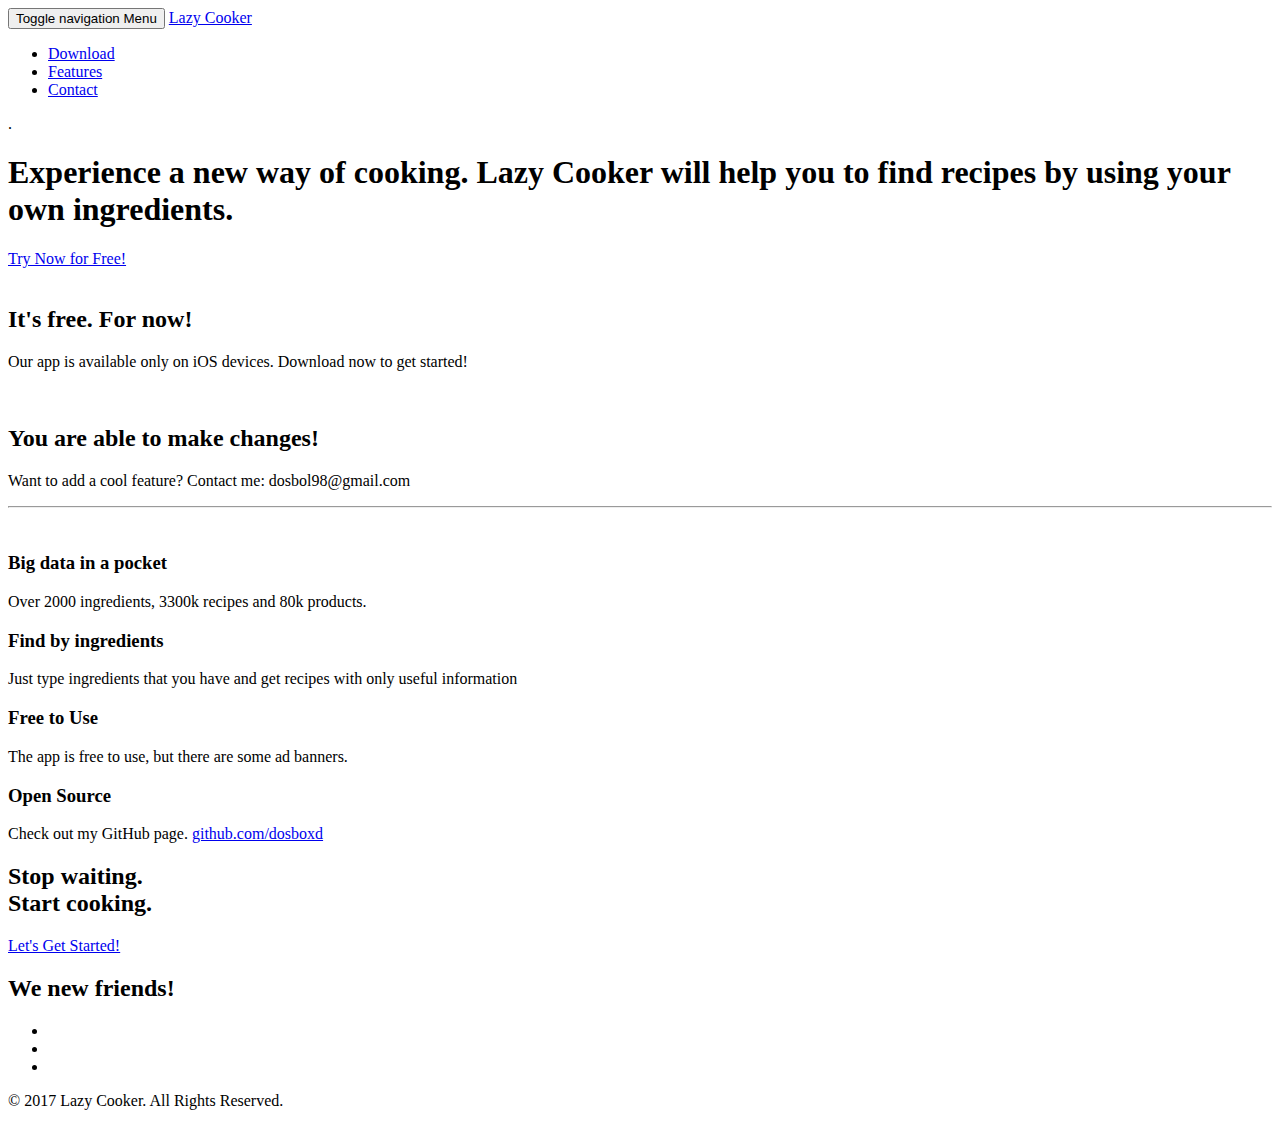
==== index.html @ 99e05f8c "Update index.html" ====
<!DOCTYPE html>
<html lang="en">

<head>

    <meta charset="utf-8">
    <meta http-equiv="X-UA-Compatible" content="IE=edge">
    <meta name="viewport" content="width=device-width, initial-scale=1">
    <meta name="description" content="">
    <meta name="author" content="">

    <title>Lazy Cooker</title>

    <!-- Bootstrap Core CSS -->
    <link href="vendor/bootstrap/css/bootstrap.min.css" rel="stylesheet">

    <!-- Custom Fonts -->
    <link href="https://fonts.googleapis.com/css?family=Lato" rel="stylesheet">
    <link href="https://fonts.googleapis.com/css?family=Catamaran:100,200,300,400,500,600,700,800,900" rel="stylesheet">
    <link href="https://fonts.googleapis.com/css?family=Muli" rel="stylesheet">

    <!-- Plugin CSS -->
    <link rel="stylesheet" href="vendor/font-awesome/css/font-awesome.min.css">
    <link rel="stylesheet" href="vendor/simple-line-icons/css/simple-line-icons.css">
    <link rel="stylesheet" href="vendor/device-mockups/device-mockups.min.css">

    <!-- Theme CSS -->
    <link href="css/new-age.css" rel="stylesheet">

    <!-- HTML5 Shim and Respond.js IE8 support of HTML5 elements and media queries -->
    <!-- WARNING: Respond.js doesn't work if you view the page via file:// -->
    <!--[if lt IE 9]>
        <script src="https://oss.maxcdn.com/libs/html5shiv/3.7.0/html5shiv.js"></script>
        <script src="https://oss.maxcdn.com/libs/respond.js/1.4.2/respond.min.js"></script>
    <![endif]-->

</head>

<body id="page-top">

    <nav id="mainNav" class="navbar navbar-default navbar-fixed-top">
        <div class="container">
            <!-- Brand and toggle get grouped for better mobile display -->
            <div class="navbar-header">
                <button type="button" class="navbar-toggle collapsed" data-toggle="collapse" data-target="#bs-example-navbar-collapse-1">
                    <span class="sr-only">Toggle navigation</span> Menu <i class="fa fa-bars"></i>
                </button>
                <a class="navbar-brand page-scroll" href="#page-top">Lazy Cooker</a>
            </div>

            <!-- Collect the nav links, forms, and other content for toggling -->
            <div class="collapse navbar-collapse" id="bs-example-navbar-collapse-1">
                <ul class="nav navbar-nav navbar-right">
                    <li>
                        <a class="page-scroll" href="#download">Download</a>
                    </li>
                    <li>
                        <a class="page-scroll" href="#features">Features</a>
                    </li>
                    <li>
                        <a class="page-scroll" href="#contact">Contact</a>
                    </li>
                </ul>
            </div>
            <!-- /.navbar-collapse -->
        </div>
        <!-- /.container-fluid -->
    </nav>

    <header>
        <div class="container">
            <div class="row">
                <div class="col-sm-7">
                    <div class="header-content">.
                        <div class="header-content-inner">
                            <h1>Experience a new way of cooking. <span class="lazycooker">Lazy Cooker</span> will help you to find recipes <span class="ingredients">by using your own ingredients.</span></h1>
                            <a href="#download" class="btn btn-outline btn-xl page-scroll">Try Now for Free!</a>
                        </div>
                    </div>
                </div>
                <div class="col-sm-5">
                    <div class="device-container">
                        <div class="device-mockup iphone6_plus portrait white">
                            <div class="device">
                                <div class="screen">
                                    <!-- Demo image for screen mockup, you can put an image here, some HTML, an animation, video, or anything else! -->
                                    <img src="img/screen.png" class="img-responsive" alt="">
                                </div>
                                <div class="button">
                                    <!-- You can hook the "home button" to some JavaScript events or just remove it -->
                                </div>
                            </div>
                        </div>
                    </div>
                </div>
            </div>
        </div>
    </header>

    <section id="download" class="download bg-primary text-center">
        <div class="container">
            <div class="row">
                <div class="col-md-8 col-md-offset-2">
                    <h2 class="section-heading">It's free. For now!</h2>
                    <p>Our app is available only on iOS devices. Download now to get started!</p>
                    <div class="badges">
                        <!-- <a class="badge-link" href="#"><img src="img/google-play-badge.svg" alt=""></a> -->
                        <a class="badge-link" href="https://itunes.apple.com/us/app/lazy-cooker/id1158677134?l=ru&ls=1&mt=8"><img src="img/app-store-badge.svg" alt=""></a>
                    </div>
                </div>
            </div>
        </div>
    </section>

    <section id="features" class="features">
        <div class="container">
            <div class="row">
                <div class="col-lg-12 text-center">
                    <div class="section-heading">
                        <h2>You are able to make changes!</h2>
                        <p class="text-muted">Want to add a cool feature? Contact me: dosbol98@gmail.com</p>
                        <hr>
                    </div>
                </div>
            </div>
            <div class="row">
                <div class="col-md-4">
                    <div class="device-container">
                        <div class="device-mockup iphone6_plus portrait white">
                            <div class="device">
                                <div class="screen">
                                    <!-- Demo image for screen mockup, you can put an image here, some HTML, an animation, video, or anything else! -->
                                    <img src="img/screen-2.png" class="img-responsive" alt=""> </div>
                                <div class="button">
                                    <!-- You can hook the "home button" to some JavaScript events or just remove it -->
                                </div>
                            </div>
                        </div>
                    </div>
                </div>
                <div class="col-md-8">
                    <div class="container-fluid">
                        <div class="row">
                            <div class="col-md-6">
                                <div class="feature-item">
                                    <i class="icon-screen-smartphone text-primary"></i>
                                    <h3>Big data in a pocket</h3>
                                    <p class="text-muted">Over 2000 ingredients, 3300k recipes and 80k products.</p>
                                </div>
                            </div>
                            <div class="col-md-6">
                                <div class="feature-item">
                                    <i class="icon-camera text-primary"></i>
                                    <h3>Find by ingredients</h3>
                                    <p class="text-muted">Just type ingredients that you have and get recipes with only useful information</p>
                                </div>
                            </div>
                        </div>
                        <div class="row">
                            <div class="col-md-6">
                                <div class="feature-item">
                                    <i class="icon-present text-primary"></i>
                                    <h3>Free to Use</h3>
                                    <p class="text-muted">The app is free to use, but there are some ad banners.</p>
                                </div>
                            </div>
                            <div class="col-md-6">
                                <div class="feature-item">
                                    <i class="icon-lock-open text-primary"></i>
                                    <h3>Open Source</h3>
                                    <p class="text-muted">Check out my GitHub page. <a href="https://github.com/dosboxd">github.com/dosboxd</a></p>
                                </div>
                            </div>
                        </div>
                    </div>
                </div>
            </div>
    </section>

    <section class="cta">
        <div class="cta-content">
            <div class="container">
                <h2>Stop waiting.<br>Start cooking.</h2>
                <a href="https://itunes.apple.com/us/app/lazy-cooker/id1158677134?l=ru&ls=1&mt=8" class="btn btn-outline btn-xl page-scroll">Let's Get Started!</a>
            </div>
        </div>
        <div class="overlay"></div>
    </section>

    <section id="contact" class="contact bg-primary">
        <div class="container">
            <h2>We <i class="fa fa-heart"></i> new friends!</h2>
            <ul class="list-inline list-social">
                <li class="social-twitter">
                    <a href="https://twitter.com/dosboxd" target="_blank"><i class="fa fa-twitter"></i></a>
                </li>
                <li class="social-facebook">
                    <a href="https://fb.com/LazyCookerApp" target="_blank"><i class="fa fa-facebook"></i></a>
                </li>
                <li class="social-instagram">
                    <a href="https://www.instagram.com/dosboxd" target="_blank"><i class="fa fa-instagram"></i></a>
                </li>
            </ul>
        </div>
    </section>

    <footer>
        <div class="container">
            <p>&copy; 2017 Lazy Cooker. All Rights Reserved.</p>
        </div>
    </footer>

    <!-- jQuery -->
    <script src="vendor/jquery/jquery.min.js"></script>

    <!-- Bootstrap Core JavaScript -->
    <script src="vendor/bootstrap/js/bootstrap.min.js"></script>

    <!-- Plugin JavaScript -->
    <script src="https://cdnjs.cloudflare.com/ajax/libs/jquery-easing/1.3/jquery.easing.min.js"></script>

    <!-- Theme JavaScript -->
    <script src="js/new-age.min.js"></script>

</body>

</html>
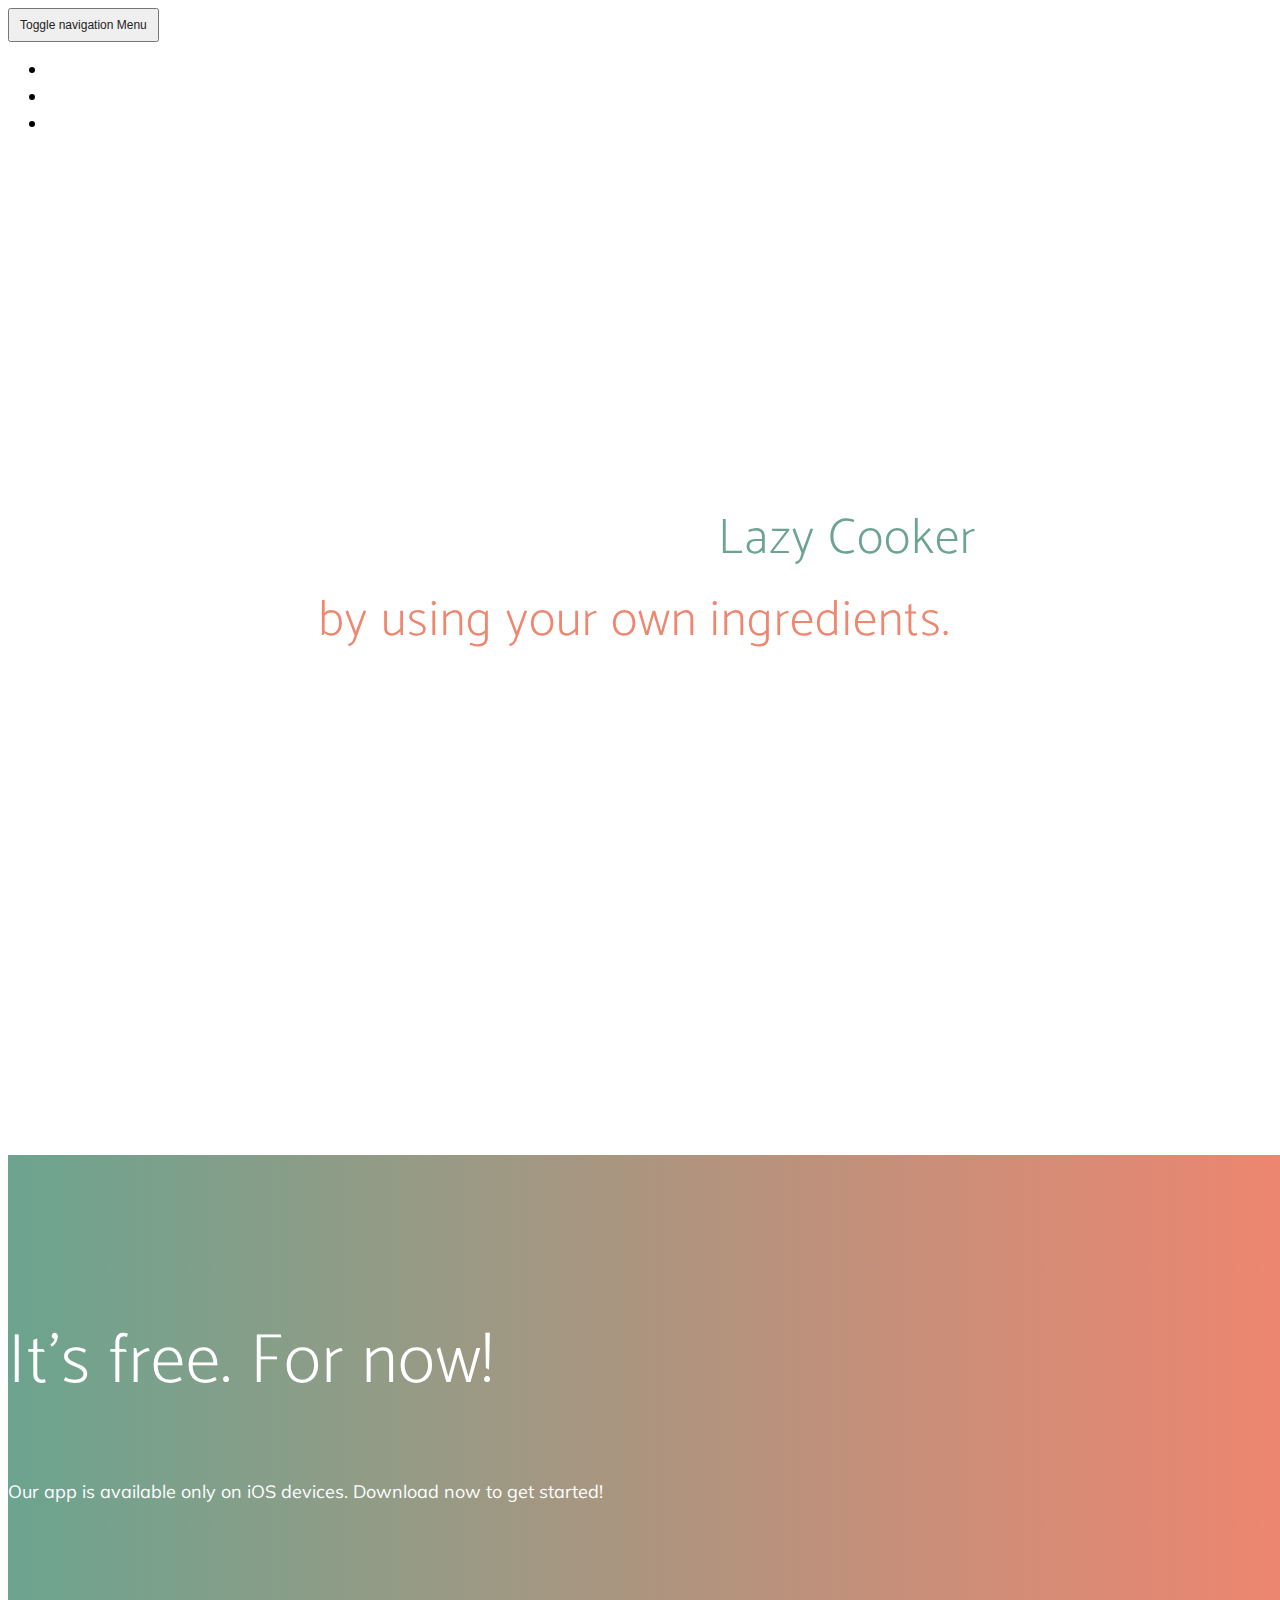
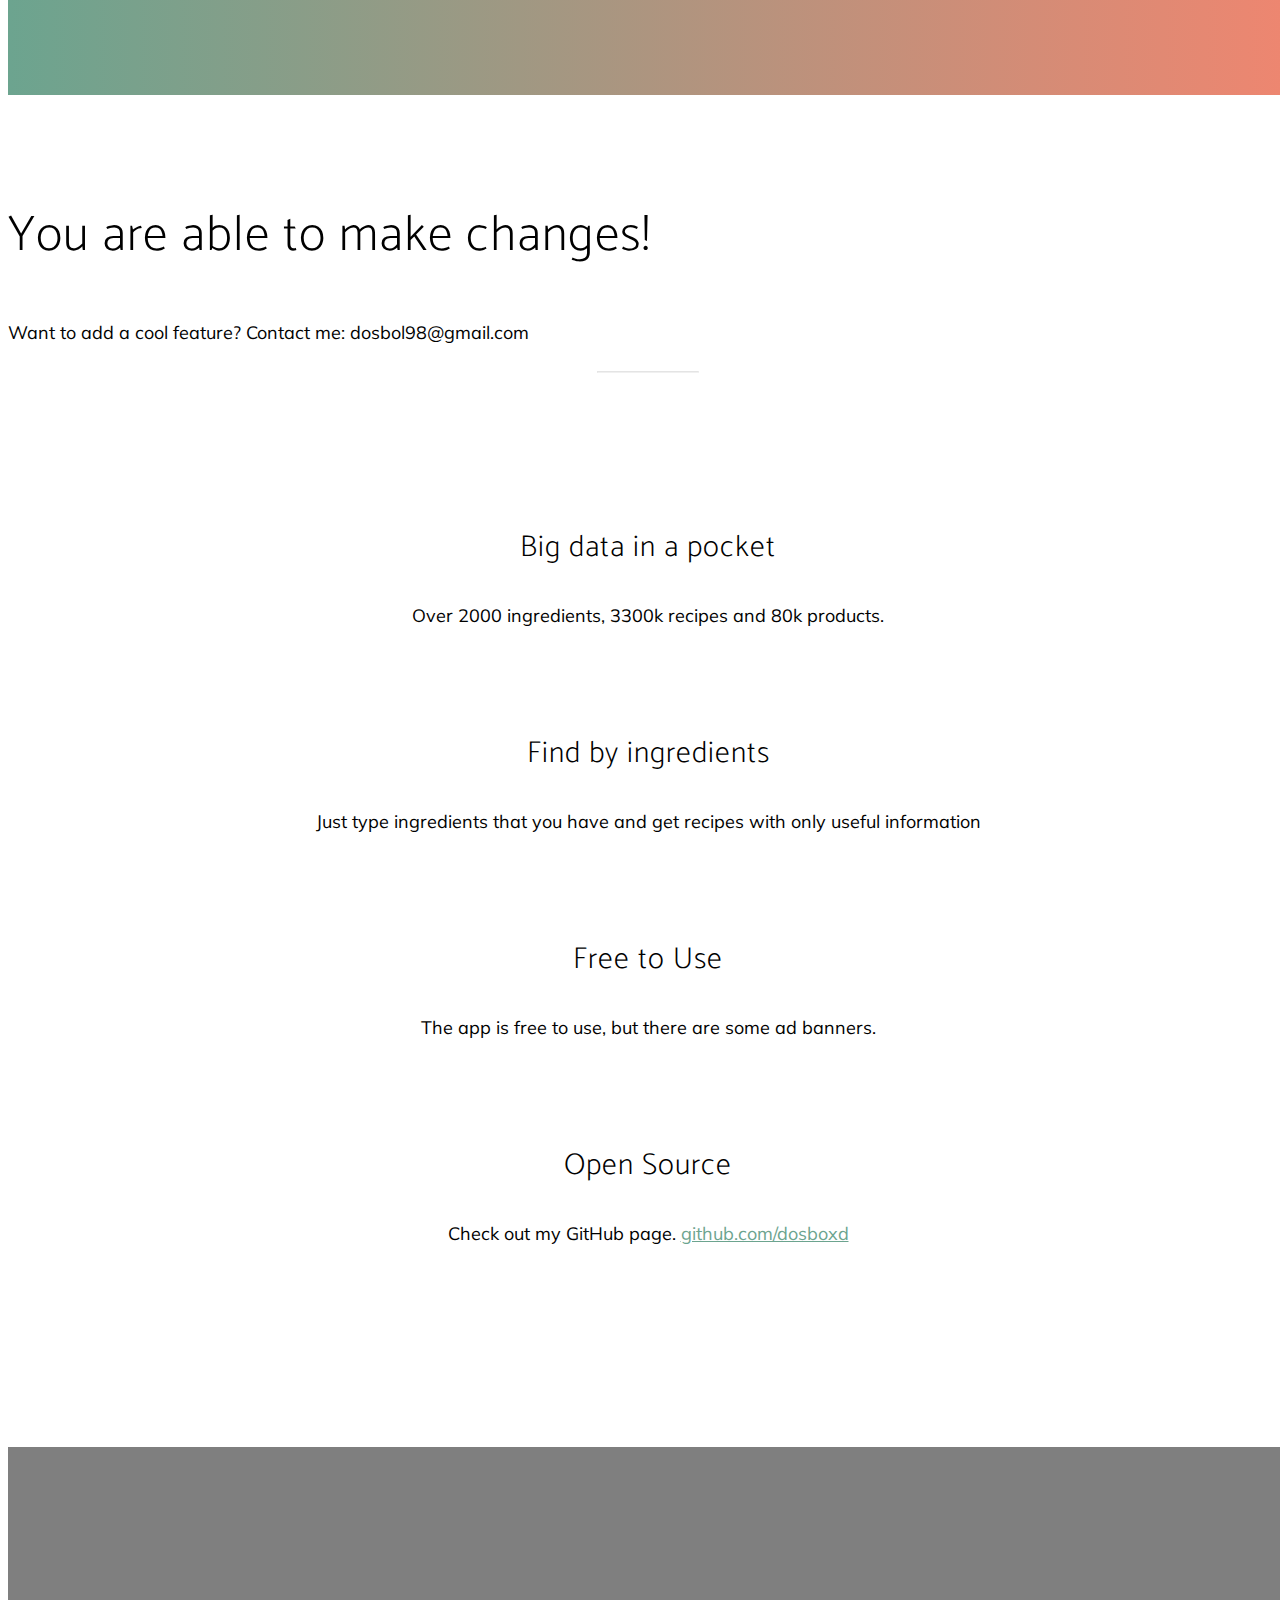
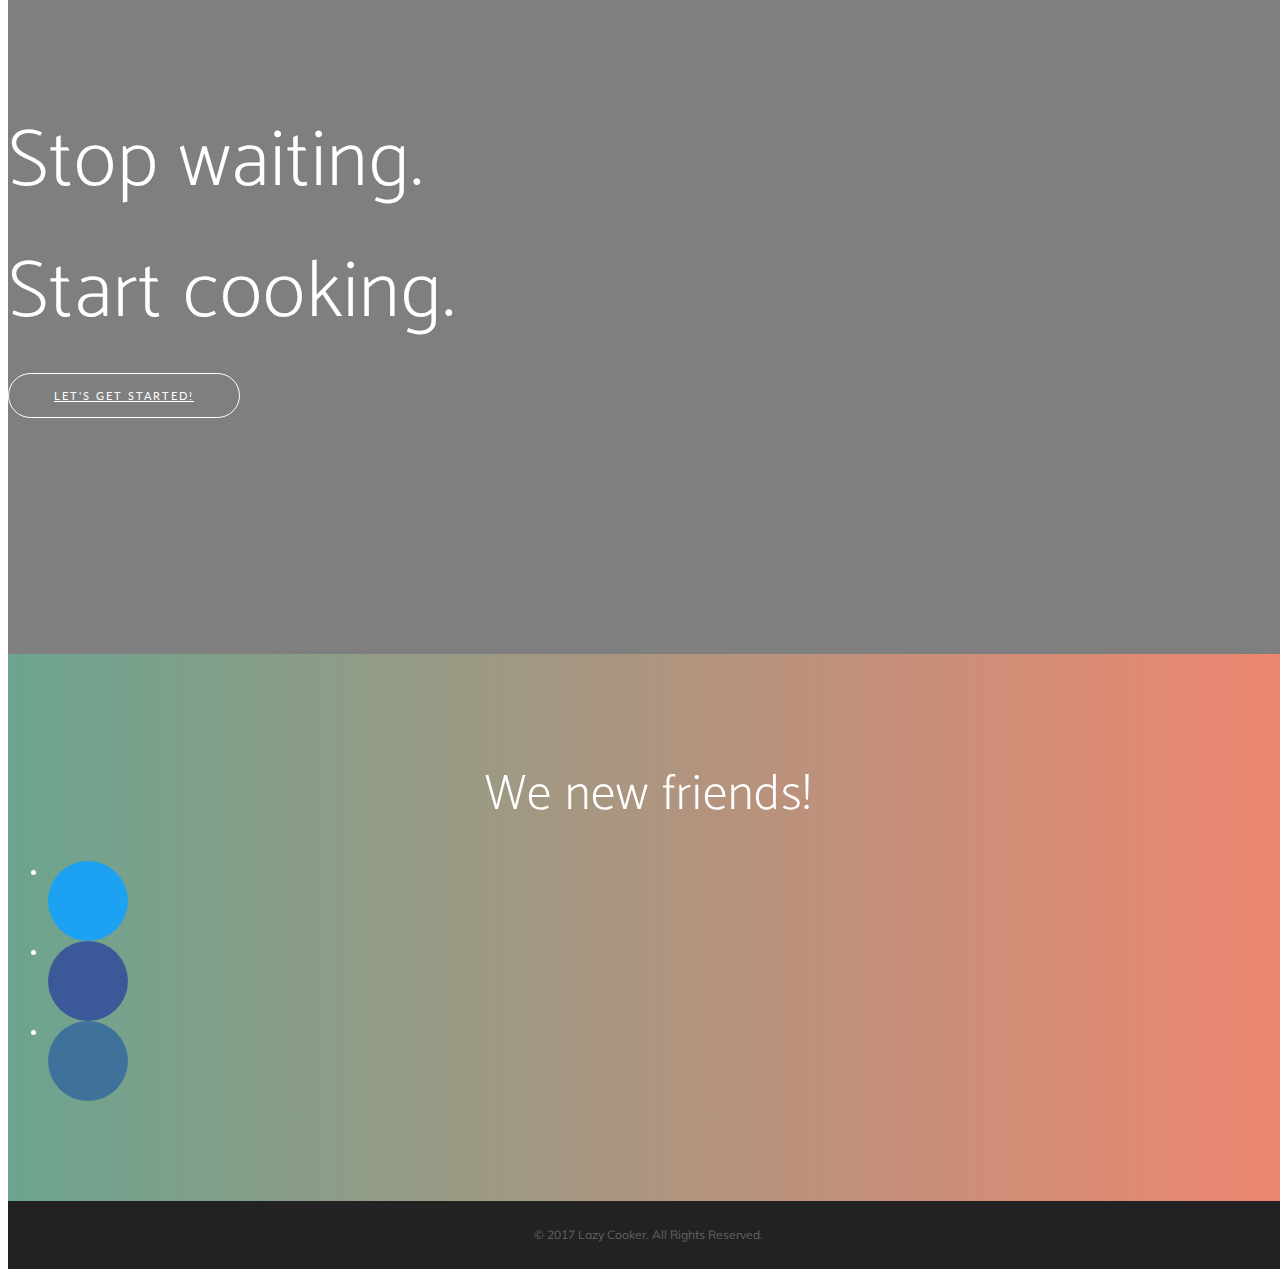
==== commit 13dba686: "fixes repeating bg on mobile devices and deleted annoying point" ====
--- a/index.html
+++ b/index.html
@@ -71,7 +71,7 @@
         <div class="container">
             <div class="row">
                 <div class="col-sm-7">
-                    <div class="header-content">.
+                    <div class="header-content">
                         <div class="header-content-inner">
                             <h1>Experience a new way of cooking. <span class="lazycooker">Lazy Cooker</span> will help you to find recipes <span class="ingredients">by using your own ingredients.</span></h1>
                             <a href="#download" class="btn btn-outline btn-xl page-scroll">Try Now for Free!</a>
--- a/css/new-age.css
+++ b/css/new-age.css
@@ -0,0 +1,464 @@
+/*!
+ * Start Bootstrap - New Age v3.3.7 (http://startbootstrap.com/template-overviews/new-age)
+ * Copyright 2013-2016 Start Bootstrap
+ * Licensed under MIT (https://github.com/BlackrockDigital/startbootstrap/blob/gh-pages/LICENSE)
+ */
+.heading-font {
+  font-family: 'Avenir Next' ,'Catamaran', 'Helvetica', 'Arial', 'sans-serif';
+  font-weight: 200;
+  letter-spacing: 1px;
+}
+.body-font {
+  font-family: 'Avenir Next' ,'Muli', 'Helvetica', 'Arial', 'sans-serif';
+}
+.alt-font {
+  font-family: 'Avenir Next' ,'Lato', 'Helvetica', 'Arial', 'sans-serif';
+  text-transform: uppercase;
+  letter-spacing: 2px;
+}
+html,
+body {
+  height: 100%;
+  width: 100%;
+}
+body {
+  font-family: 'Avenir Next' ,'Muli', 'Helvetica', 'Arial', 'sans-serif';
+}
+a {
+  -webkit-transition: all 0.35s;
+  -moz-transition: all 0.35s;
+  transition: all 0.35s;
+  color: #6CA48F;
+}
+a:hover,
+a:focus {
+  color: #6CA48F;
+}
+hr {
+  max-width: 100px;
+  margin: 25px auto 0;
+  border-width: 1px;
+  border-color: rgba(34, 34, 34, 0.1);
+}
+hr.light {
+  border-color: white;
+}
+h1,
+h2,
+h3,
+h4,
+h5,
+h6 {
+  font-family: 'Avenir Next' ,'Catamaran', 'Helvetica', 'Arial', 'sans-serif';
+  font-weight: 200;
+  letter-spacing: 1px;
+}
+p {
+  font-size: 18px;
+  line-height: 1.5;
+  margin-bottom: 20px;
+}
+.navbar-default {
+  background-color: white;
+  border-color: rgba(34, 34, 34, 0.05);
+  -webkit-transition: all 0.35s;
+  -moz-transition: all 0.35s;
+  transition: all 0.35s;
+  font-family: 'Avenir Next' ,'Catamaran', 'Helvetica', 'Arial', 'sans-serif';
+  font-weight: 200;
+  letter-spacing: 1px;
+}
+.navbar-default .navbar-header .navbar-brand {
+  font-family: 'Avenir Next' ,'Catamaran', 'Helvetica', 'Arial', 'sans-serif';
+  font-weight: 200;
+  letter-spacing: 1px;
+  color: #fdcc52;
+}
+.navbar-default .navbar-header .navbar-brand:hover,
+.navbar-default .navbar-header .navbar-brand:focus {
+  color: #6CA48F;
+}
+.navbar-default .navbar-header .navbar-toggle {
+  font-size: 12px;
+  color: #222222;
+  padding: 8px 10px;
+}
+.navbar-default .nav > li > a {
+  font-family: 'Avenir', 'Lato', 'Helvetica', 'Arial', 'sans-serif';
+  text-transform: uppercase;
+  letter-spacing: 2px;
+  font-size: 11px;
+}
+.navbar-default .nav > li > a,
+.navbar-default .nav > li > a:focus {
+  color: #222222;
+}
+.navbar-default .nav > li > a:hover,
+.navbar-default .nav > li > a:focus:hover {
+  color: #6CA48F;
+}
+.navbar-default .nav > li.active > a,
+.navbar-default .nav > li.active > a:focus {
+  color: #6CA48F !important;
+  background-color: transparent;
+}
+.navbar-default .nav > li.active > a:hover,
+.navbar-default .nav > li.active > a:focus:hover {
+  background-color: transparent;
+}
+@media (min-width: 768px) {
+  .navbar-default {
+    background-color: transparent;
+    border-color: transparent;
+  }
+  .navbar-default .navbar-header .navbar-brand {
+    color: rgba(255, 255, 255, 0.7);
+  }
+  .navbar-default .navbar-header .navbar-brand:hover,
+  .navbar-default .navbar-header .navbar-brand:focus {
+    color: white;
+  }
+  .navbar-default .nav > li > a,
+  .navbar-default .nav > li > a:focus {
+    color: rgba(255, 255, 255, 0.7);
+  }
+  .navbar-default .nav > li > a:hover,
+  .navbar-default .nav > li > a:focus:hover {
+    color: white;
+  }
+  .navbar-default.affix {
+    background-color: white;
+    border-color: rgba(34, 34, 34, 0.1);
+  }
+  .navbar-default.affix .navbar-header .navbar-brand {
+    color: #222222;
+  }
+  .navbar-default.affix .navbar-header .navbar-brand:hover,
+  .navbar-default.affix .navbar-header .navbar-brand:focus {
+    color: #6CA48F;
+  }
+  .navbar-default.affix .nav > li > a,
+  .navbar-default.affix .nav > li > a:focus {
+    color: #222222;
+  }
+  .navbar-default.affix .nav > li > a:hover,
+  .navbar-default.affix .nav > li > a:focus:hover {
+    color: #6CA48F;
+  }
+}
+header {
+  position: relative;
+  width: 100%;
+  min-height: auto;
+  overflow-y: hidden;
+  background-image: url(../img/bg.jpg);
+  background-size: cover;
+  background-repeat: no-repeat;;
+  background-position: center;
+  /* background: url("../img/bg-pattern.png"), #7b4397; */
+  /* fallback for old browsers */
+  /* background: url("../img/bg-pattern.png"), -webkit-linear-gradient(to left, #7b4397, #dc2430); */
+  /* Chrome 10-25, Safari 5.1-6 */
+  /* background: url("../img/bg-pattern.png"), linear-gradient(to left, #7b4397, #dc2430); */
+  /* W3C, IE 10+/ Edge, Firefox 16+, Chrome 26+, Opera 12+, Safari 7+ */
+  color: white;
+}
+header .header-content {
+  text-align: center;
+  padding: 150px 0 50px;
+  position: relative;
+}
+header .header-content .header-content-inner {
+  position: relative;
+  max-width: 500px;
+  margin: 0 auto;
+}
+header .header-content .header-content-inner h1 {
+  margin-top: 0;
+  margin-bottom: 30px;
+  font-size: 30px;
+}
+header .header-content .header-content-inner .list-badges {
+  margin-bottom: 25px;
+}
+header .header-content .header-content-inner .list-badges img {
+  height: 50px;
+  margin-bottom: 25px;
+}
+header .device-container {
+  max-width: 300px;
+  margin: 0 auto 100px;
+}
+header .device-container .screen img {
+  border-radius: 3px;
+}
+@media (min-width: 768px) {
+  header {
+    min-height: 100%;
+  }
+  header .header-content {
+    text-align: left;
+    padding: 0;
+    height: 100vh;
+  }
+  header .header-content .header-content-inner {
+    max-width: none;
+    margin: 0;
+    position: absolute;
+    top: 50%;
+    transform: translateY(-50%);
+  }
+  header .header-content .header-content-inner h1 {
+    font-size: 35px;
+  }
+  header .device-container {
+    max-width: none;
+    max-height: calc(0vh);
+    margin: 100px auto 0;
+  }
+}
+
+.ingredients {
+  color: #EE8670;
+}
+
+.lazycooker {
+  color: #6CA48F;
+}
+
+@media (min-width: 992px) {
+  header .header-content .header-content-inner h1 {
+    font-size: 50px;
+  }
+}
+section {
+  padding: 100px 0;
+}
+section h2 {
+  font-size: 50px;
+}
+section.download {
+  padding: 150px 0;
+  position: relative;
+}
+section.download h2 {
+  margin-top: 0;
+  font-size: 50px;
+}
+section.download .badges .badge-link {
+  display: block;
+  margin-bottom: 25px;
+}
+section.download .badges .badge-link:last-child {
+  margin-bottom: 0;
+}
+section.download .badges .badge-link img {
+  height: 60px;
+}
+@media (min-width: 768px) {
+  section.download .badges .badge-link {
+    display: inline-block;
+    margin-bottom: 0;
+  }
+}
+@media (min-width: 768px) {
+  section.download h2 {
+    font-size: 70px;
+  }
+}
+section.features .section-heading {
+  margin-bottom: 100px;
+}
+section.features .section-heading h2 {
+  margin-top: 0;
+}
+section.features .section-heading p {
+  margin-bottom: 0;
+}
+section.features .device-container,
+section.features .feature-item {
+  max-width: 300px;
+  margin: 0 auto;
+}
+section.features .device-container {
+  margin-bottom: 100px;
+}
+@media (min-width: 992px) {
+  section.features .device-container {
+    margin-bottom: 0;
+  }
+}
+section.features .feature-item {
+  text-align: center;
+  margin-bottom: 100px;
+}
+section.features .feature-item h3 {
+  font-size: 30px;
+}
+section.features .feature-item i {
+  font-size: 80px;
+  background: -webkit-linear-gradient(to left, #EE8670, #6CA48F);
+  background: linear-gradient(to left, #EE8670, #6CA48F);
+  -webkit-background-clip: text;
+  -webkit-text-fill-color: transparent;
+}
+@media (min-width: 992px) {
+  section.features .device-container,
+  section.features .feature-item {
+    max-width: none;
+  }
+}
+section.cta {
+  position: relative;
+  -webkit-background-size: cover;
+  -moz-background-size: cover;
+  background-size: cover;
+  -o-background-size: cover;
+  background-position: center;
+  background-image: url('../img/bg-cta.jpg');
+  padding: 250px 0;
+}
+section.cta .cta-content {
+  position: relative;
+  z-index: 1;
+}
+section.cta .cta-content h2 {
+  margin-top: 0;
+  margin-bottom: 25px;
+  color: white;
+  max-width: 450px;
+  font-size: 50px;
+}
+@media (min-width: 768px) {
+  section.cta .cta-content h2 {
+    font-size: 80px;
+  }
+}
+section.cta .overlay {
+  height: 100%;
+  width: 100%;
+  background-color: rgba(0, 0, 0, 0.5);
+  position: absolute;
+  top: 0;
+  left: 0;
+}
+section.contact {
+  text-align: center;
+}
+section.contact h2 {
+  margin-top: 0;
+  margin-bottom: 25px;
+}
+section.contact h2 i {
+  color: #dd4b39;
+}
+section.contact ul.list-social {
+  margin-bottom: 0;
+}
+section.contact ul.list-social li a {
+  display: block;
+  height: 80px;
+  width: 80px;
+  line-height: 80px;
+  font-size: 40px;
+  border-radius: 100%;
+  color: white;
+}
+section.contact ul.list-social li.social-twitter a {
+  background-color: #1da1f2;
+}
+section.contact ul.list-social li.social-twitter a:hover {
+  background-color: #0d95e8;
+}
+section.contact ul.list-social li.social-facebook a {
+  background-color: #3b5998;
+}
+section.contact ul.list-social li.social-facebook a:hover {
+  background-color: #344e86;
+}
+section.contact ul.list-social li.social-instagram a {
+  background-color: #3F729B;
+}
+section.contact ul.list-social li.social-instagram a:hover {
+  background-color: #3373a6;
+}
+footer {
+  background-color: #222222;
+  padding: 25px 0;
+  color: rgba(255, 255, 255, 0.3);
+  text-align: center;
+}
+footer p {
+  font-size: 12px;
+  margin: 0;
+}
+footer ul {
+  margin-bottom: 0;
+}
+footer ul li a {
+  font-size: 12px;
+  color: rgba(255, 255, 255, 0.3);
+}
+footer ul li a:hover,
+footer ul li a:focus,
+footer ul li a:active,
+footer ul li a.active {
+  text-decoration: none;
+}
+.bg-primary {
+  background: #EE8670;
+  background: -webkit-linear-gradient(to right, #6CA48F, #EE8670);
+  background: linear-gradient(to right, #6CA48F, #EE8670);
+  color: #fff;
+}
+.text-primary {
+  color: #fdcc52;
+}
+.no-gutter > [class*='col-'] {
+  padding-right: 0;
+  padding-left: 0;
+}
+.btn-outline {
+  color: white;
+  border-color: white;
+  border: 1px solid;
+}
+.btn-outline:hover,
+.btn-outline:focus,
+.btn-outline:active,
+.btn-outline.active {
+  color: white;
+  background-color: #6CA48F;
+  border-color: #6CA48F;
+}
+.btn {
+  font-family: 'Avenir Next', 'Lato', 'Helvetica', 'Arial', 'sans-serif';
+  text-transform: uppercase;
+  letter-spacing: 2px;
+  border-radius: 300px;
+}
+.btn-xl {
+  padding: 15px 45px;
+  font-size: 11px;
+}
+::-moz-selection {
+  color: white;
+  text-shadow: none;
+  background: #222222;
+}
+::selection {
+  color: white;
+  text-shadow: none;
+  background: #222222;
+}
+img::selection {
+  color: white;
+  background: transparent;
+}
+img::-moz-selection {
+  color: white;
+  background: transparent;
+}
+body {
+  webkit-tap-highlight-color: #222222;
+}
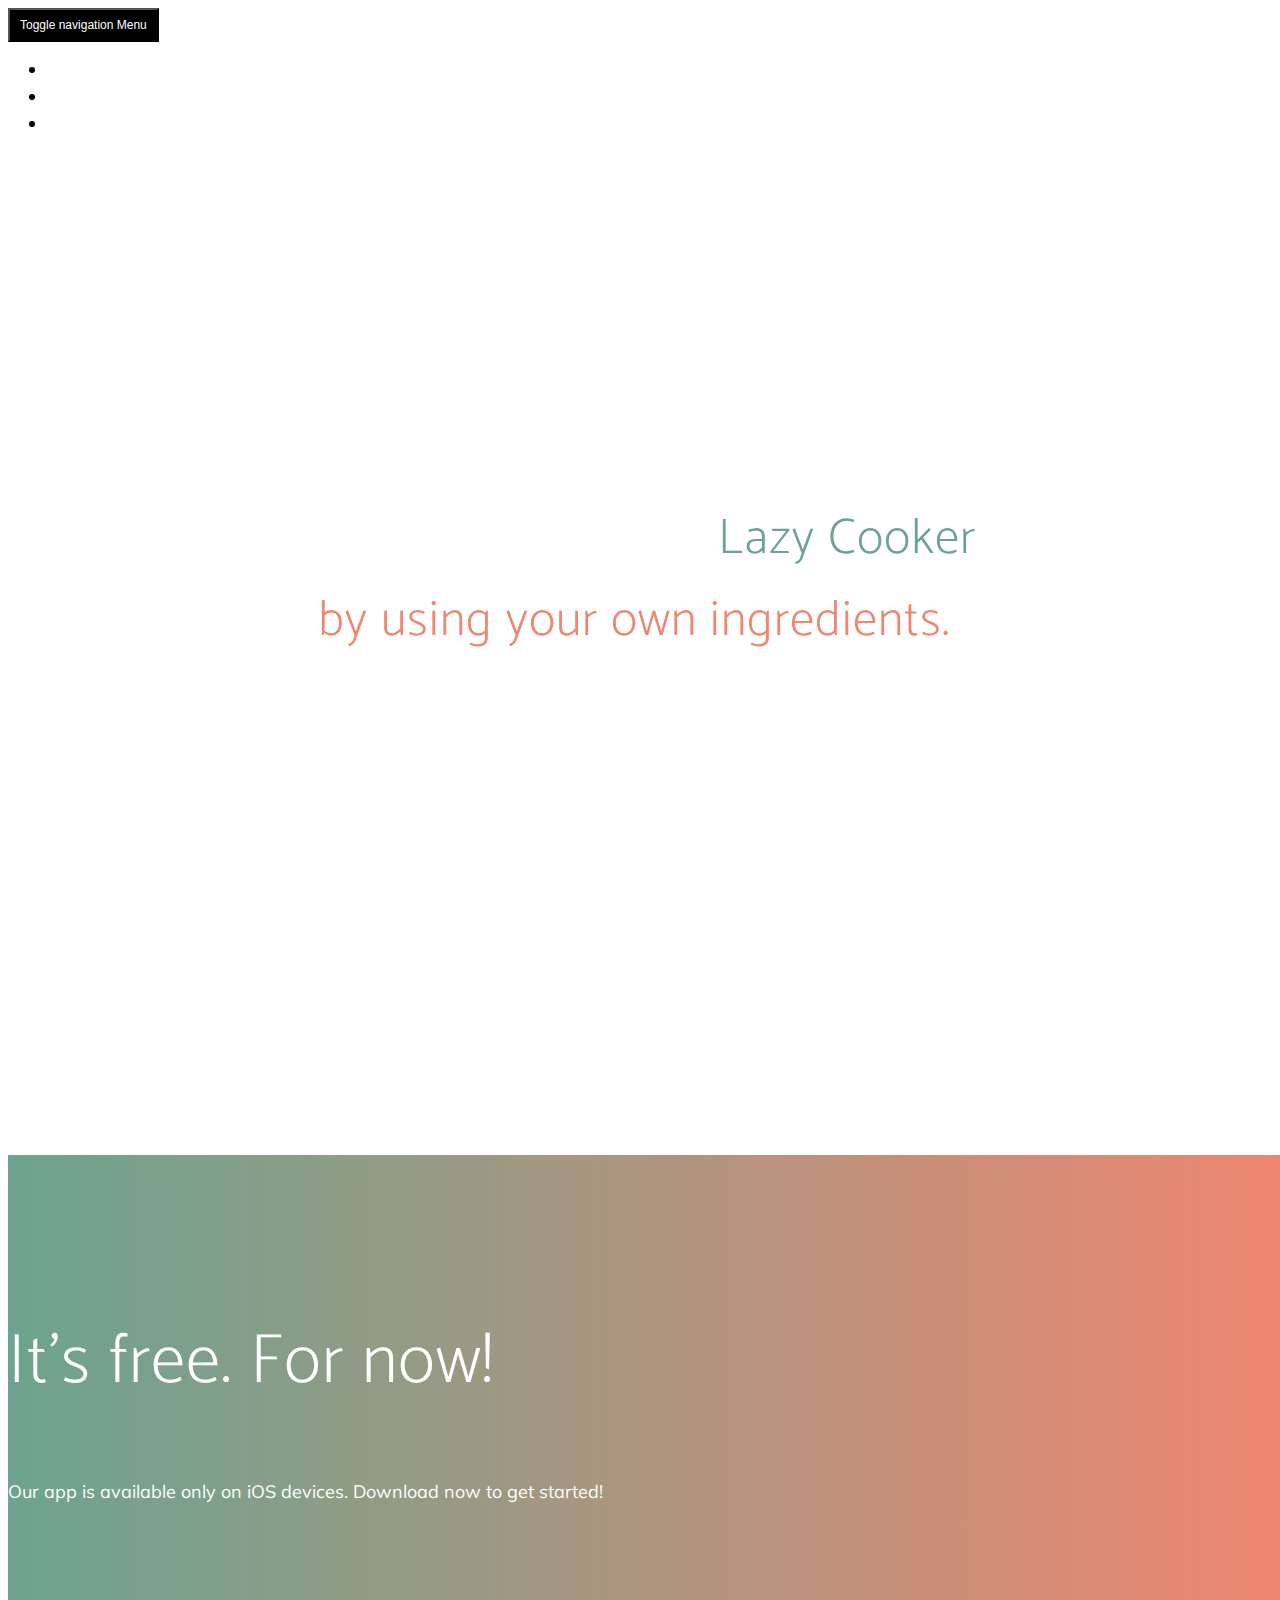
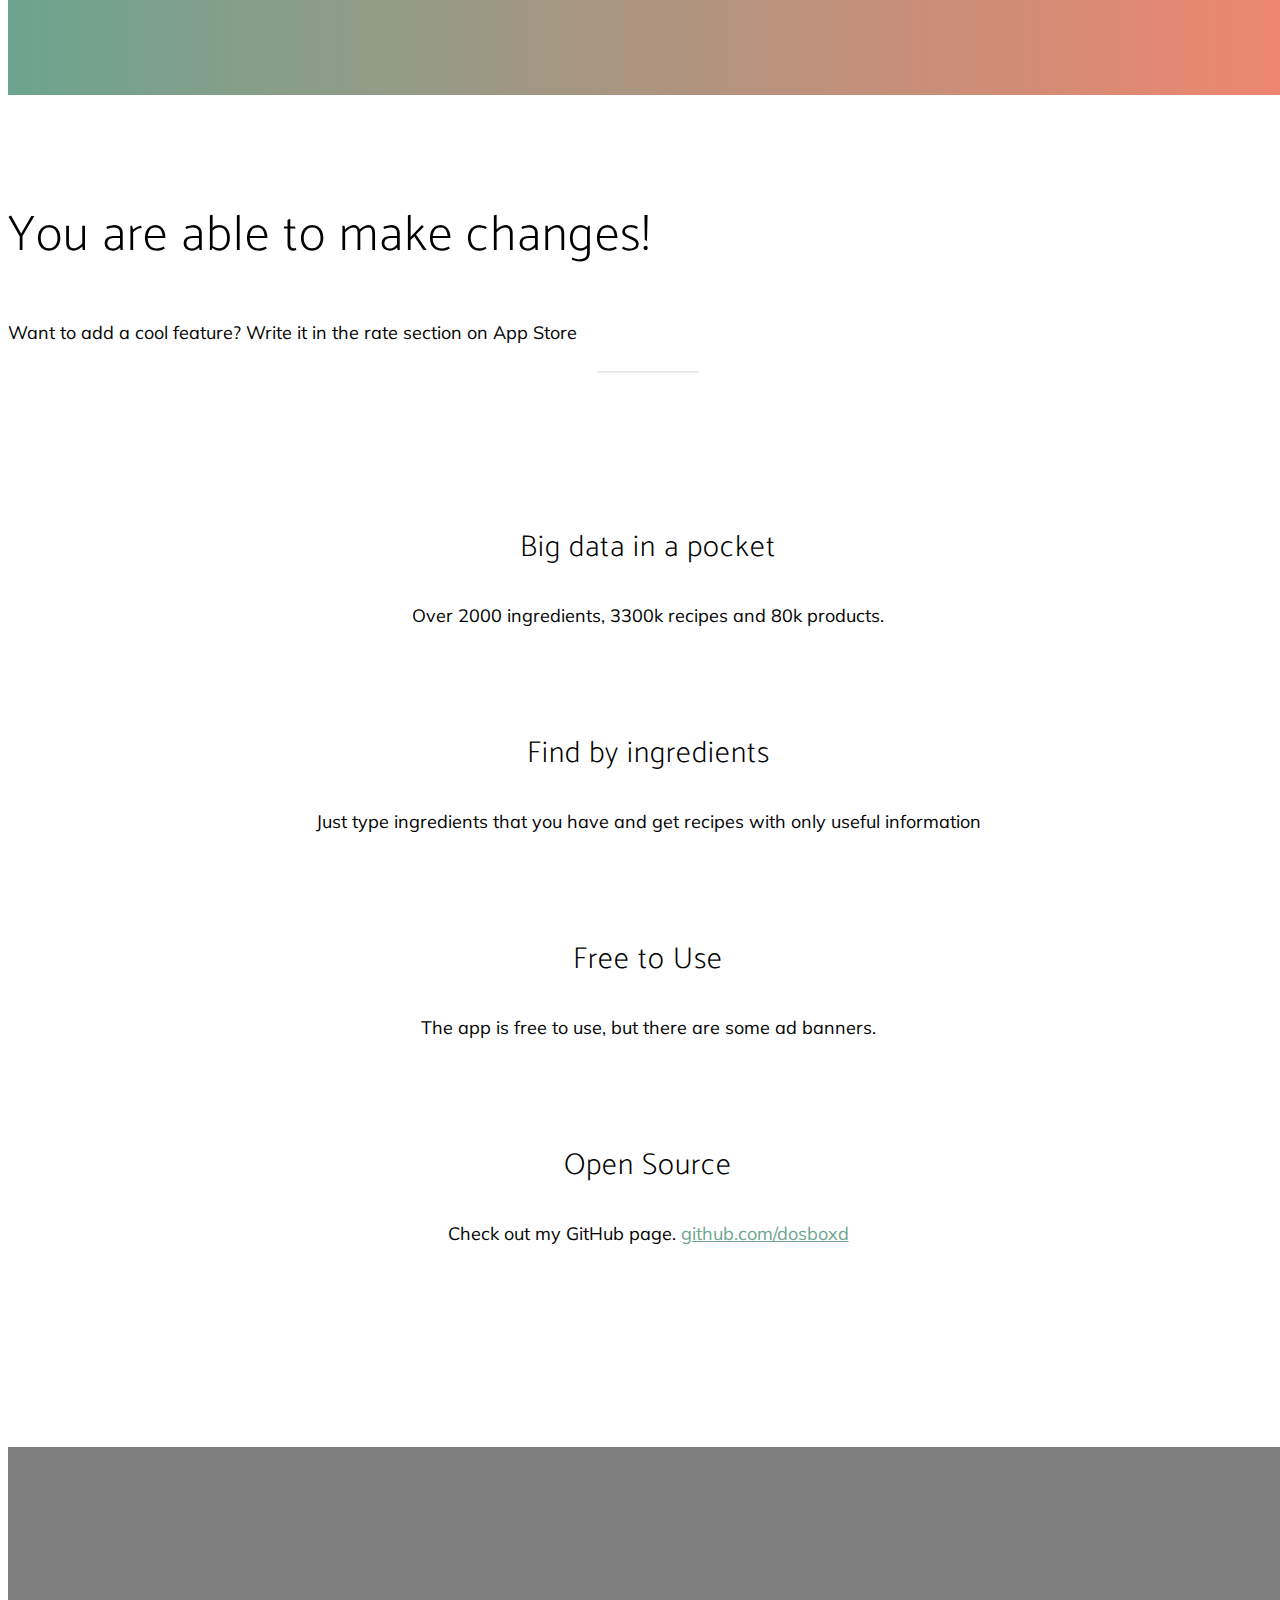
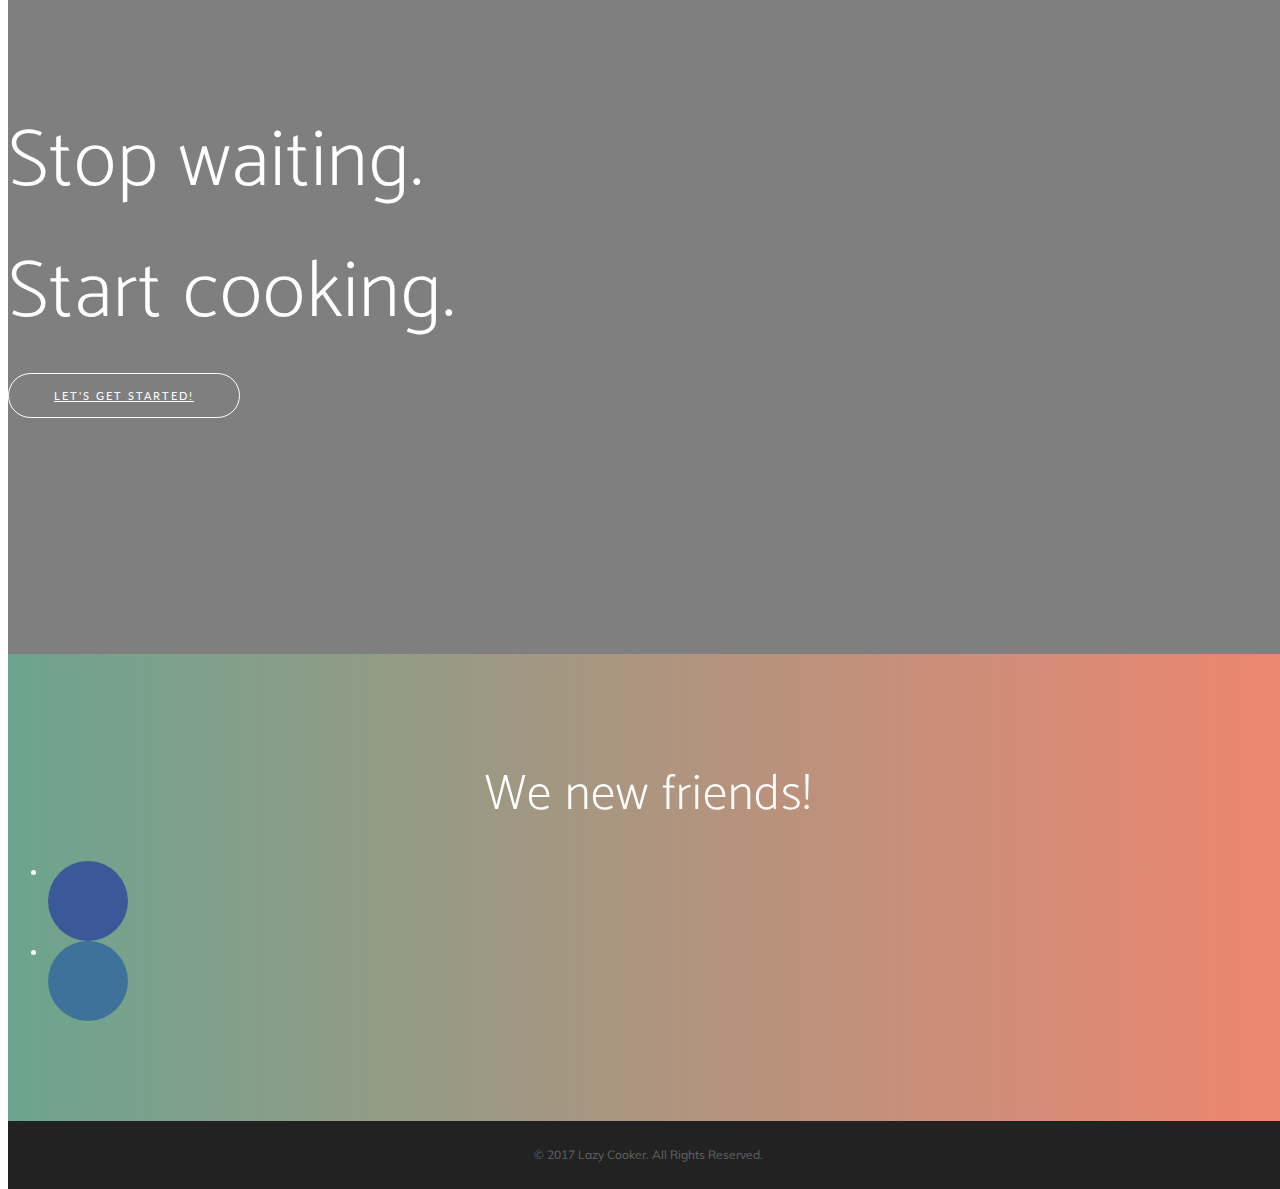
==== commit 04502d7e: "Changed headers colors and deleted my own twitter and instagram pages" ====
--- a/index.html
+++ b/index.html
@@ -118,7 +118,7 @@
                 <div class="col-lg-12 text-center">
                     <div class="section-heading">
                         <h2>You are able to make changes!</h2>
-                        <p class="text-muted">Want to add a cool feature? Contact me: dosbol98@gmail.com</p>
+                        <p class="text-muted">Want to add a cool feature? Write it in the rate section on App Store</p>
                         <hr>
                     </div>
                 </div>
@@ -191,14 +191,11 @@
         <div class="container">
             <h2>We <i class="fa fa-heart"></i> new friends!</h2>
             <ul class="list-inline list-social">
-                <li class="social-twitter">
-                    <a href="https://twitter.com/dosboxd" target="_blank"><i class="fa fa-twitter"></i></a>
-                </li>
                 <li class="social-facebook">
                     <a href="https://fb.com/LazyCookerApp" target="_blank"><i class="fa fa-facebook"></i></a>
                 </li>
                 <li class="social-instagram">
-                    <a href="https://www.instagram.com/dosboxd" target="_blank"><i class="fa fa-instagram"></i></a>
+                    <a href="https://www.instagram.com/lazycookerapp" target="_blank"><i class="fa fa-instagram"></i></a>
                 </li>
             </ul>
         </div>
@@ -222,6 +219,21 @@
     <!-- Theme JavaScript -->
     <script src="js/new-age.min.js"></script>
 
+
+    <!--  Google Analytics-->
+    <script>
+      (function(i,s,o,g,r,a,m){i['GoogleAnalyticsObject']=r;i[r]=i[r]||function(){
+      (i[r].q=i[r].q||[]).push(arguments)},i[r].l=1*new Date();a=s.createElement(o),
+      m=s.getElementsByTagName(o)[0];a.async=1;a.src=g;m.parentNode.insertBefore(a,m)
+      })(window,document,'script','https://www.google-analytics.com/analytics.js','ga');
+
+      ga('create', 'UA-89999438-2', 'auto');
+      ga('send', 'pageview');
+
+</script>
+
+<script async src='https://pepper.swat.io/embed.js?[base64]'></script>
+
 </body>
 
 </html>
--- a/css/new-age.css
+++ b/css/new-age.css
@@ -59,7 +59,7 @@
   margin-bottom: 20px;
 }
 .navbar-default {
-  background-color: white;
+  background-color: black;
   border-color: rgba(34, 34, 34, 0.05);
   -webkit-transition: all 0.35s;
   -moz-transition: all 0.35s;
@@ -72,15 +72,16 @@
   font-family: 'Avenir Next' ,'Catamaran', 'Helvetica', 'Arial', 'sans-serif';
   font-weight: 200;
   letter-spacing: 1px;
-  color: #fdcc52;
+  color: #fff;
 }
 .navbar-default .navbar-header .navbar-brand:hover,
 .navbar-default .navbar-header .navbar-brand:focus {
   color: #6CA48F;
 }
 .navbar-default .navbar-header .navbar-toggle {
+  background-color: #000;
   font-size: 12px;
-  color: #222222;
+  color: #fff;
   padding: 8px 10px;
 }
 .navbar-default .nav > li > a {
@@ -91,7 +92,7 @@
 }
 .navbar-default .nav > li > a,
 .navbar-default .nav > li > a:focus {
-  color: #222222;
+  color: #fff;
 }
 .navbar-default .nav > li > a:hover,
 .navbar-default .nav > li > a:focus:hover {
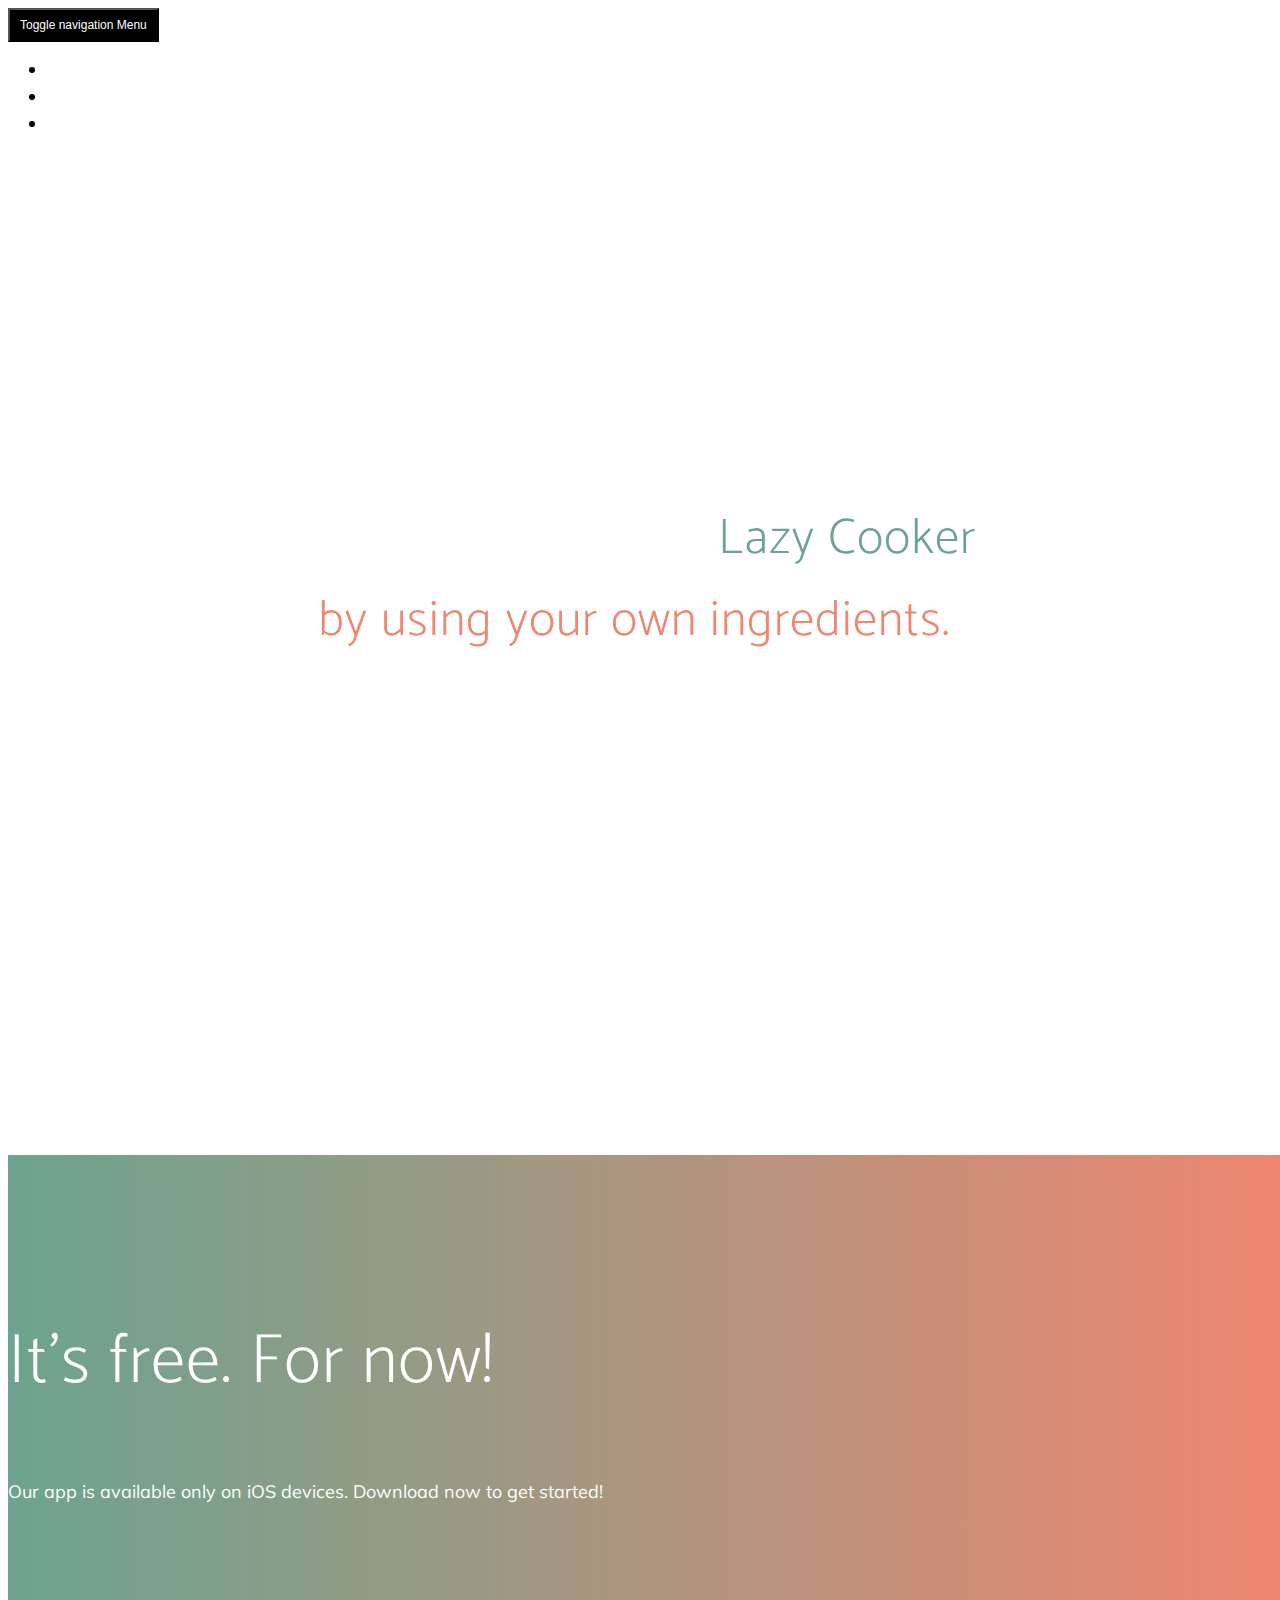
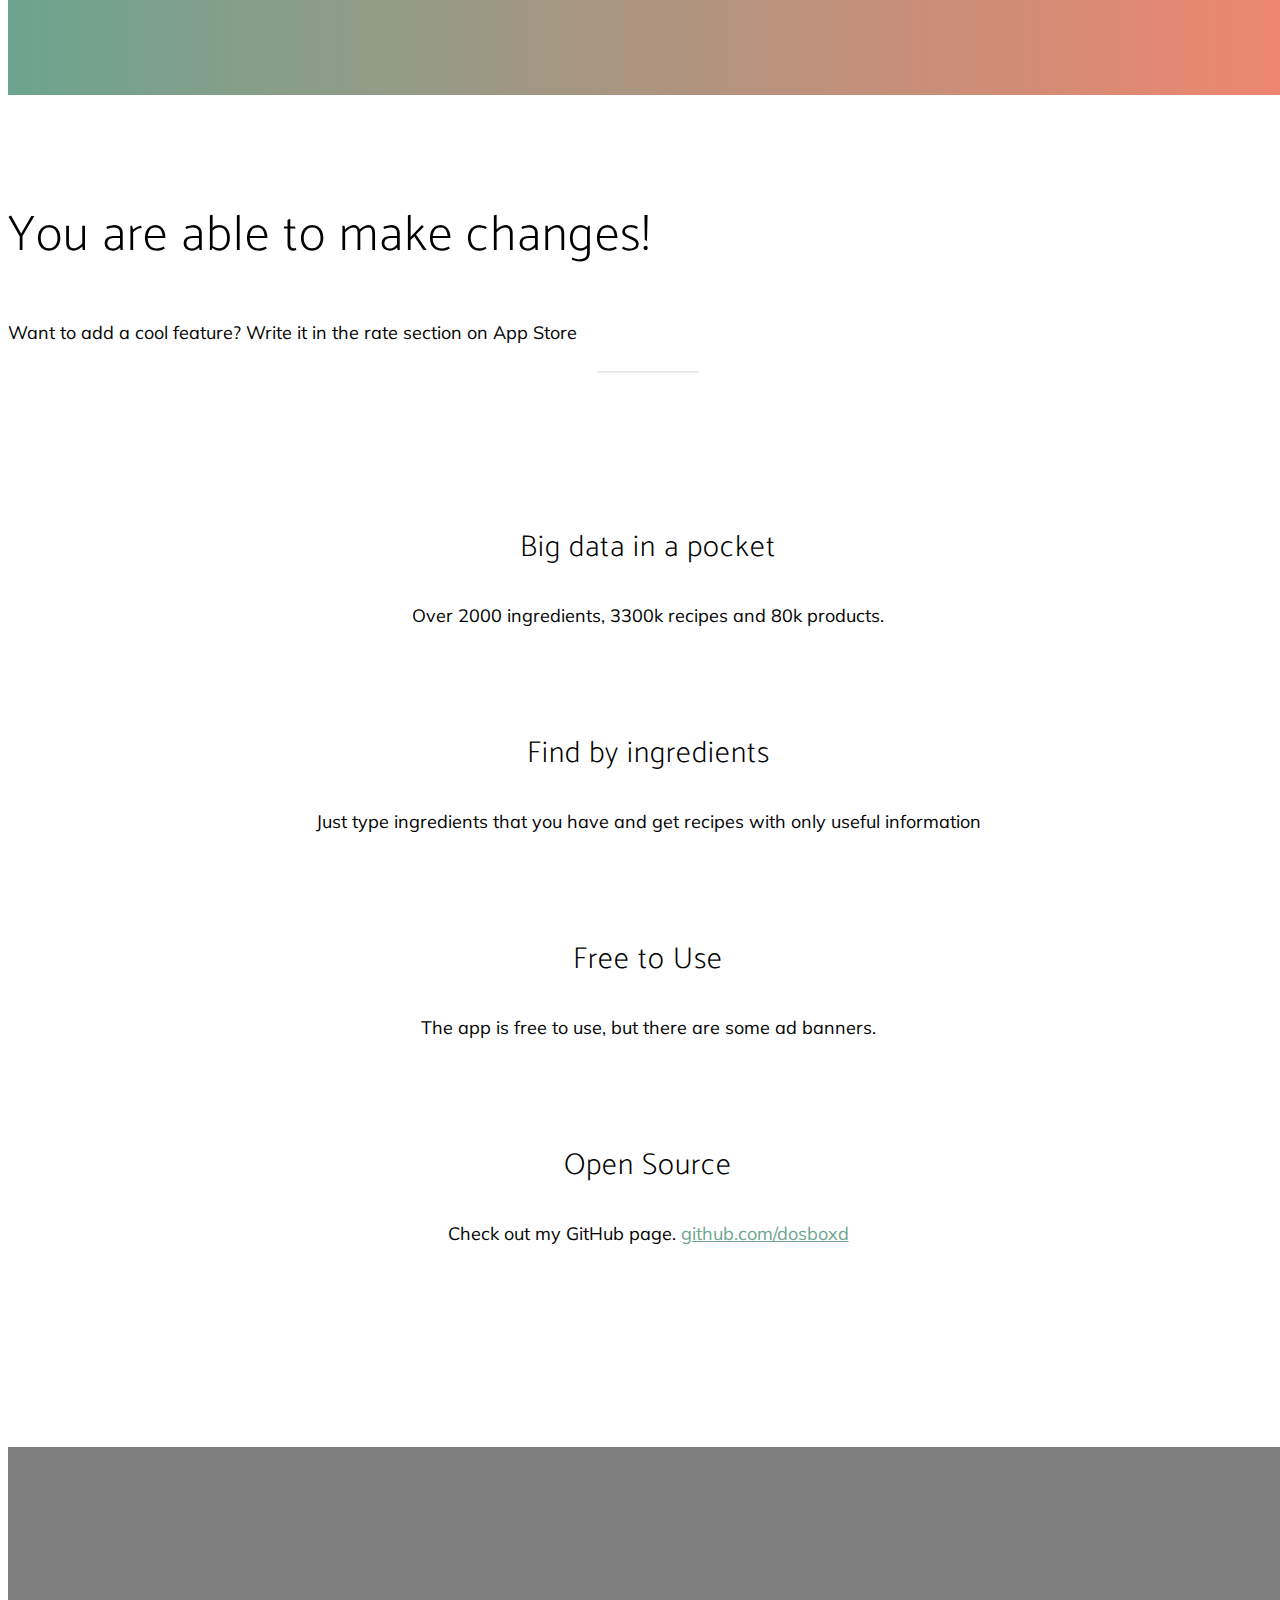
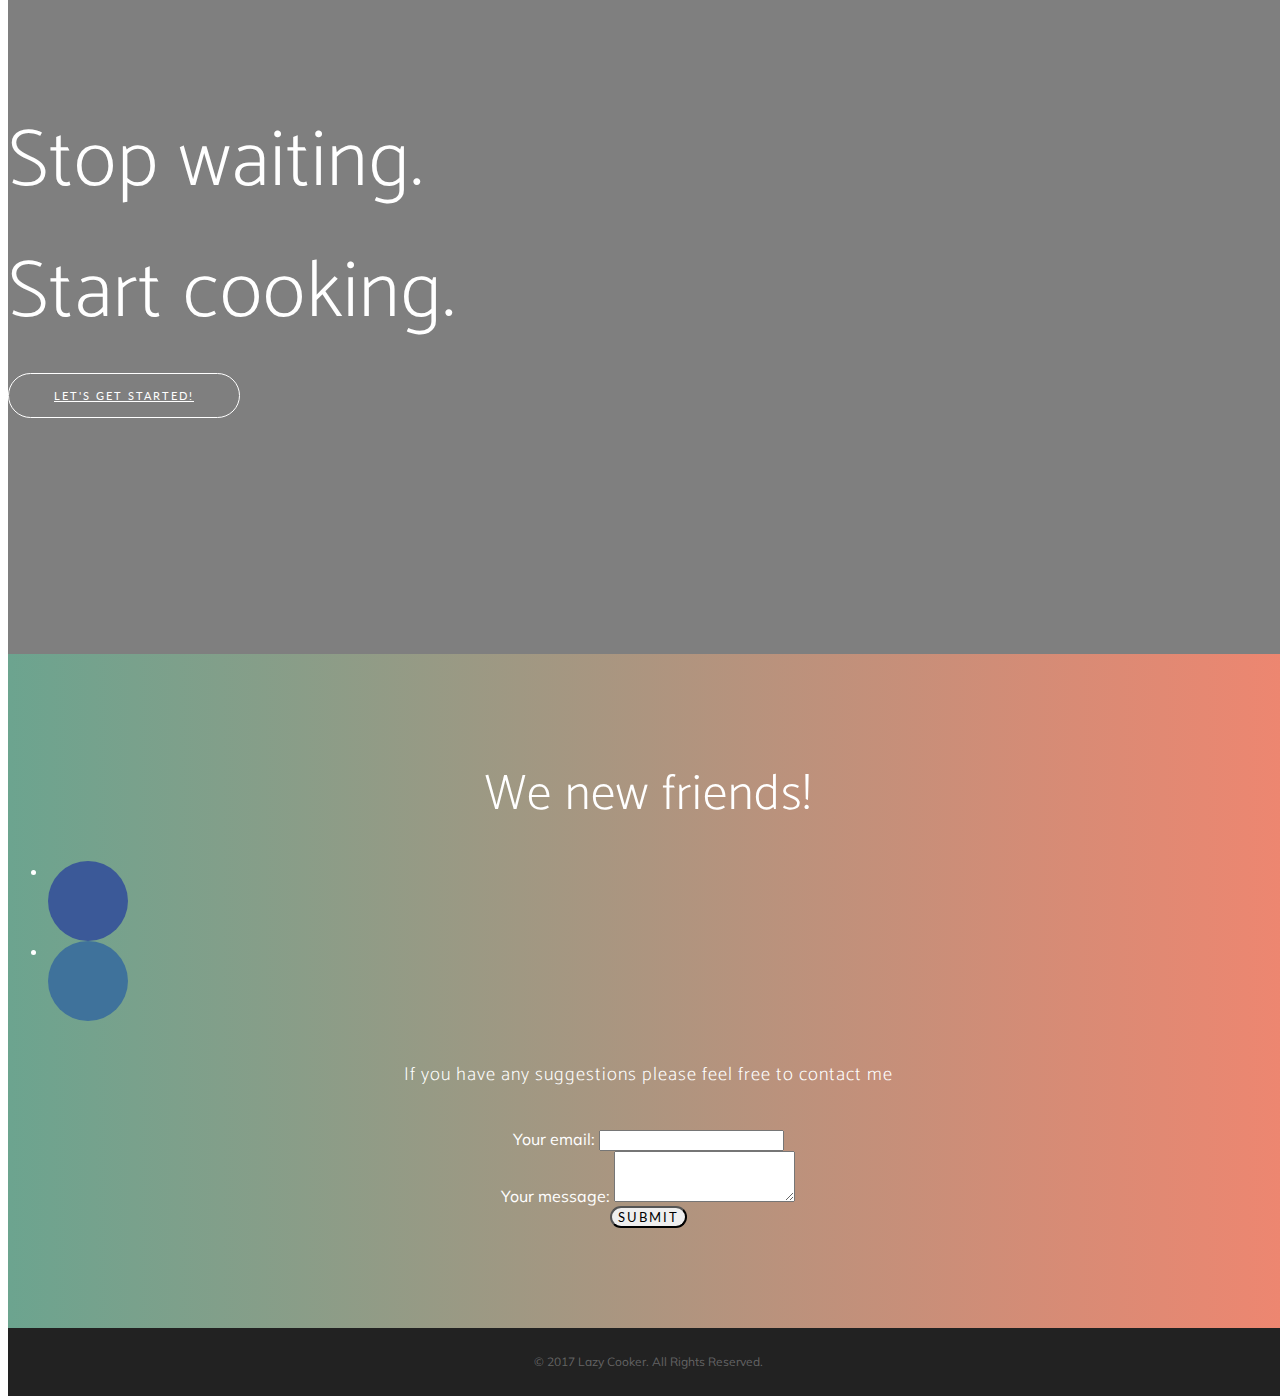
==== commit 9b30df7c: "Added contact form" ====
--- a/index.html
+++ b/index.html
@@ -198,6 +198,20 @@
                     <a href="https://www.instagram.com/lazycookerapp" target="_blank"><i class="fa fa-instagram"></i></a>
                 </li>
             </ul>
+<br>
+  <h3>If you have any suggestions please feel free to contact me</h3>
+  <br>
+  <form action="https://formspree.io/dosboxd@gmail.com" method="POST">
+  <div class="form-group">
+    <label for="email">Your email:</label>
+    <input name="email" type="email" class="form-control" id="email">
+  </div>
+  <div class="form-group">
+    <label for="comment">Your message:</label>
+    <textarea name="message" class="form-control" rows="3" id="comment"></textarea>
+  </div>
+    <button type="submit" class="btn btn-default" >Submit</button>
+  </form>
         </div>
     </section>
 
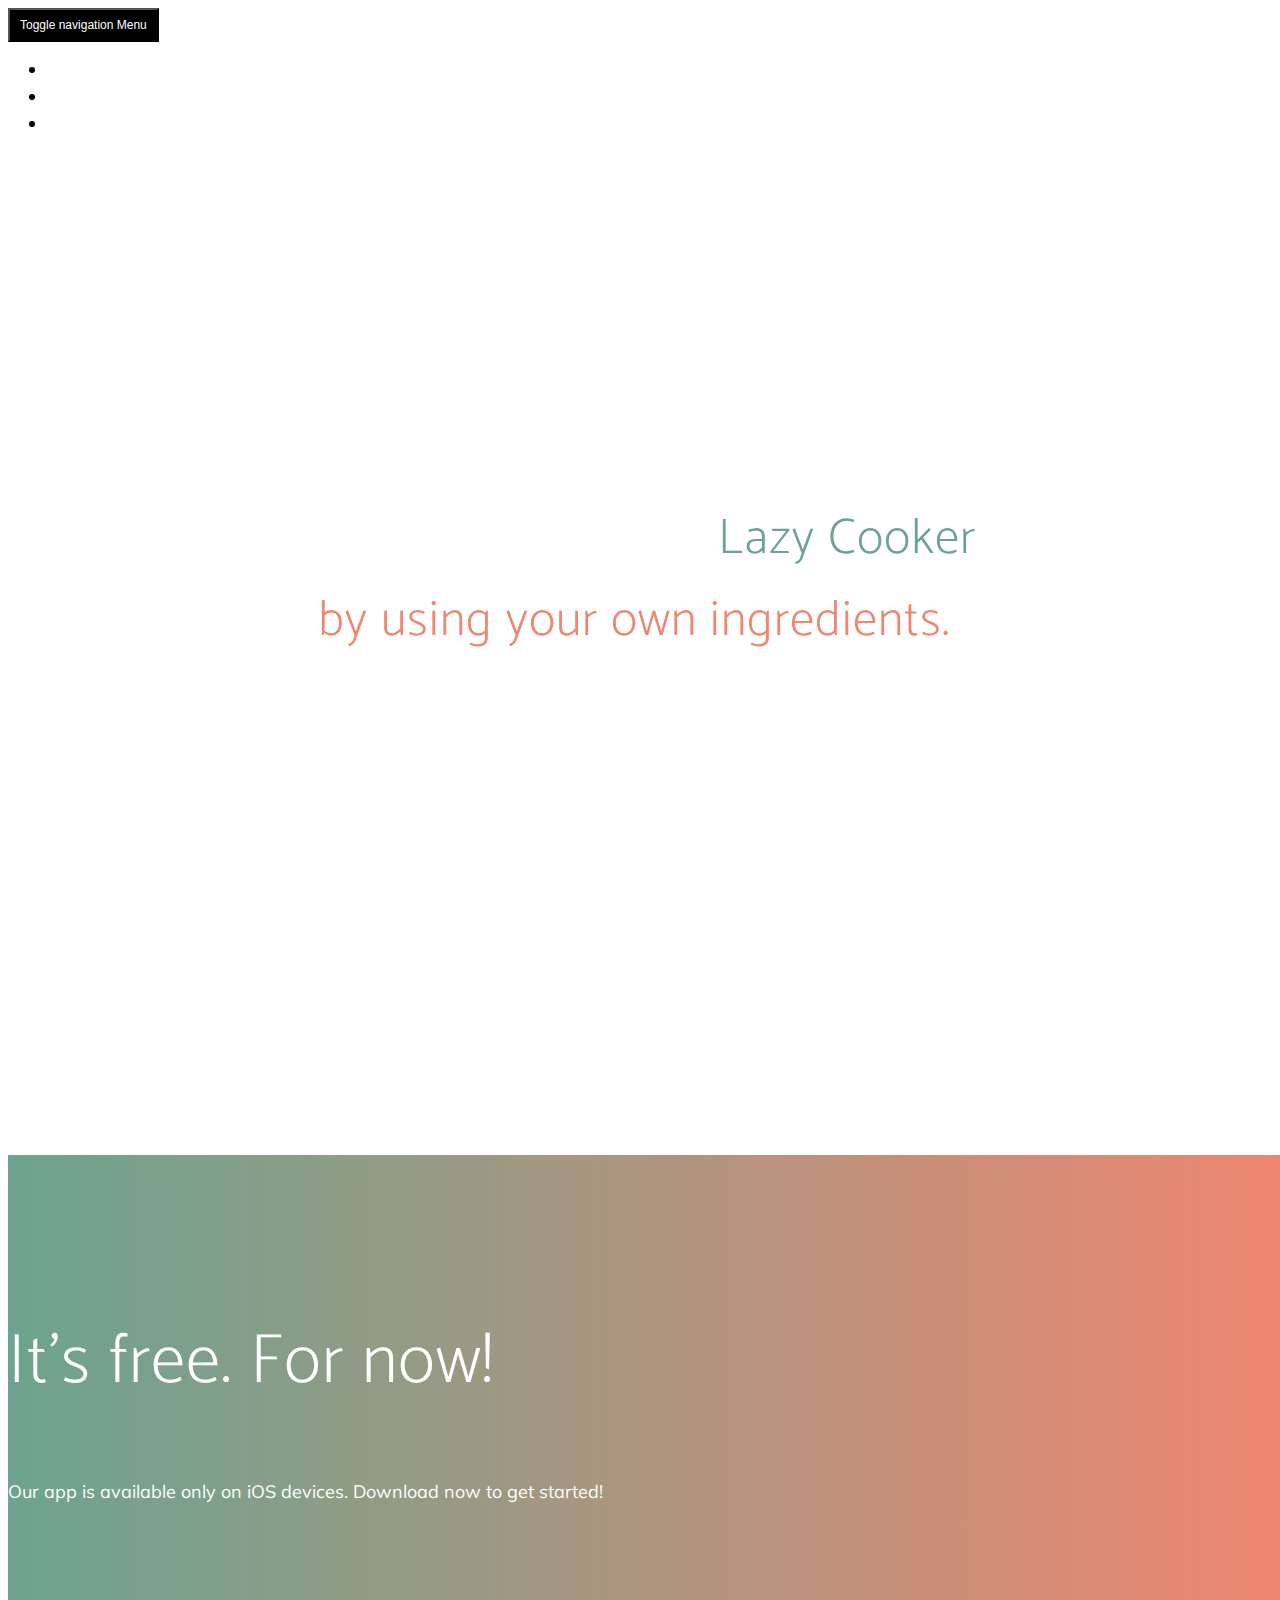
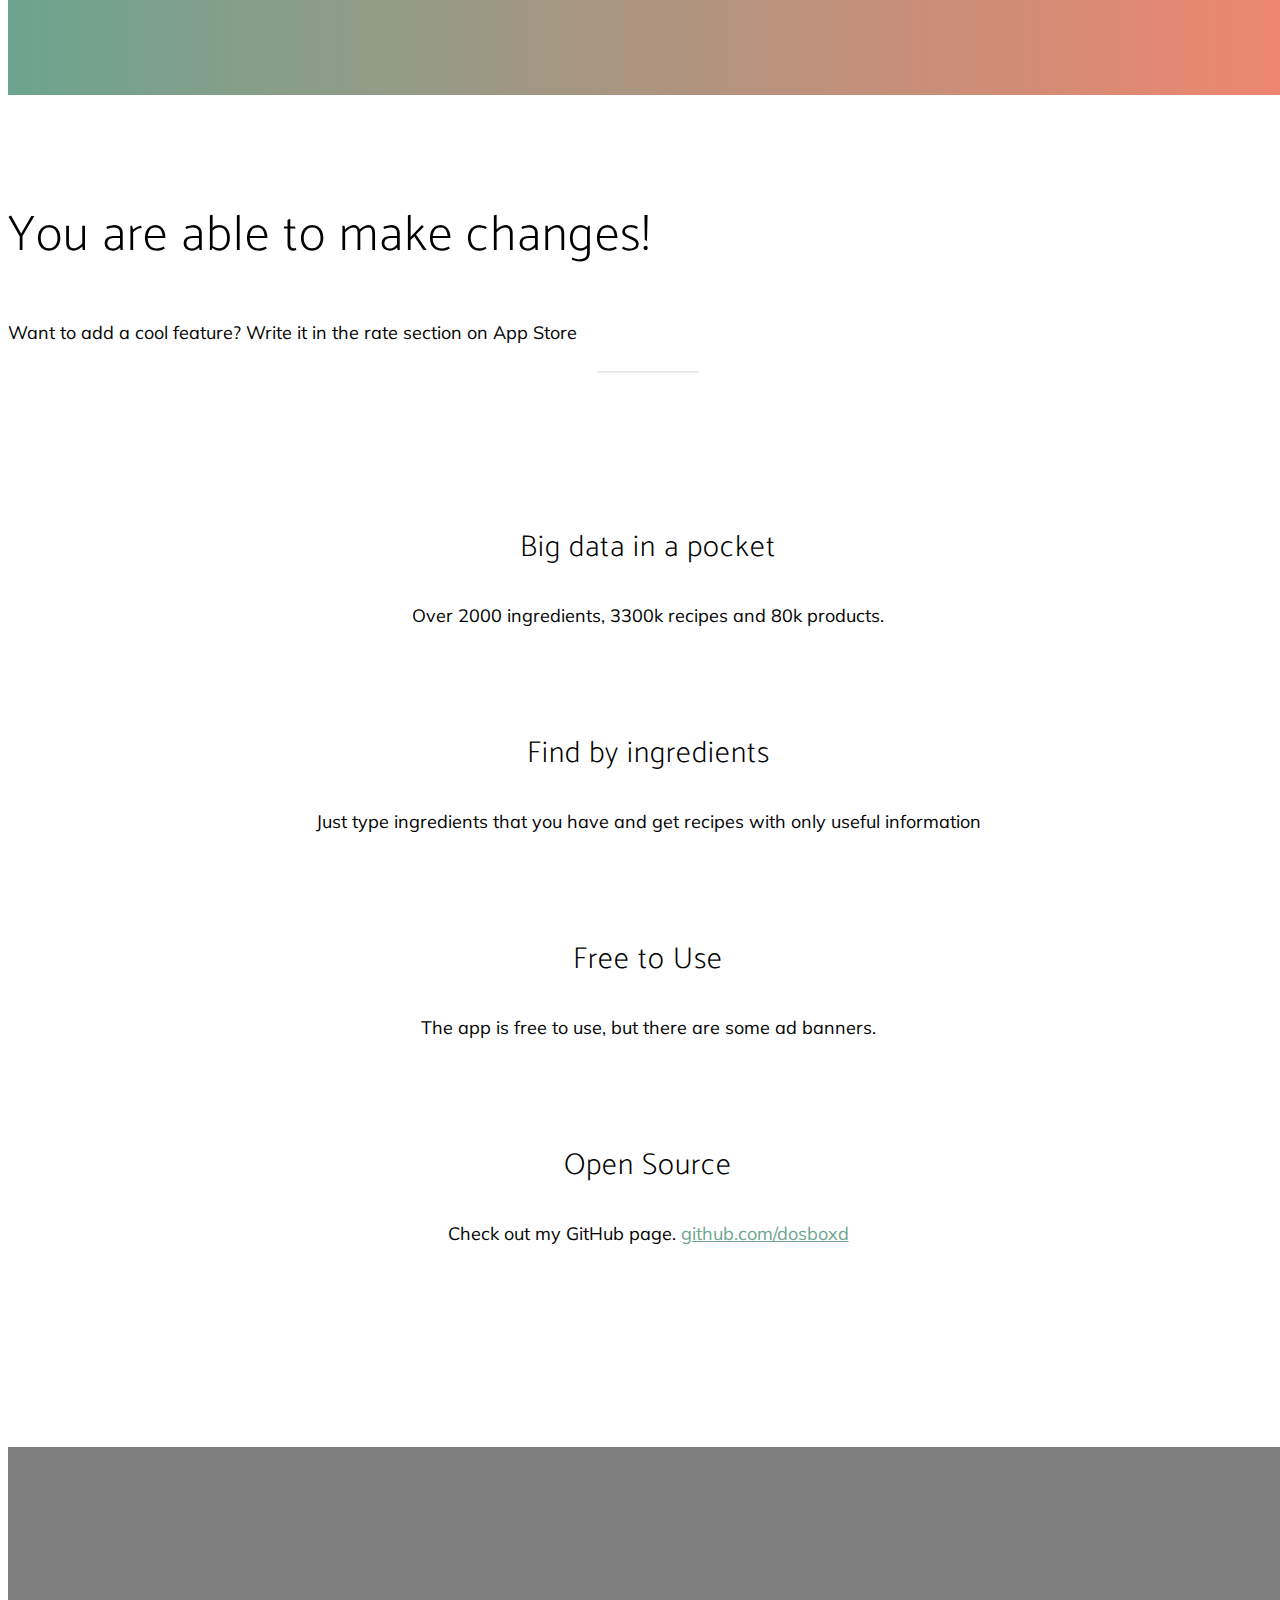
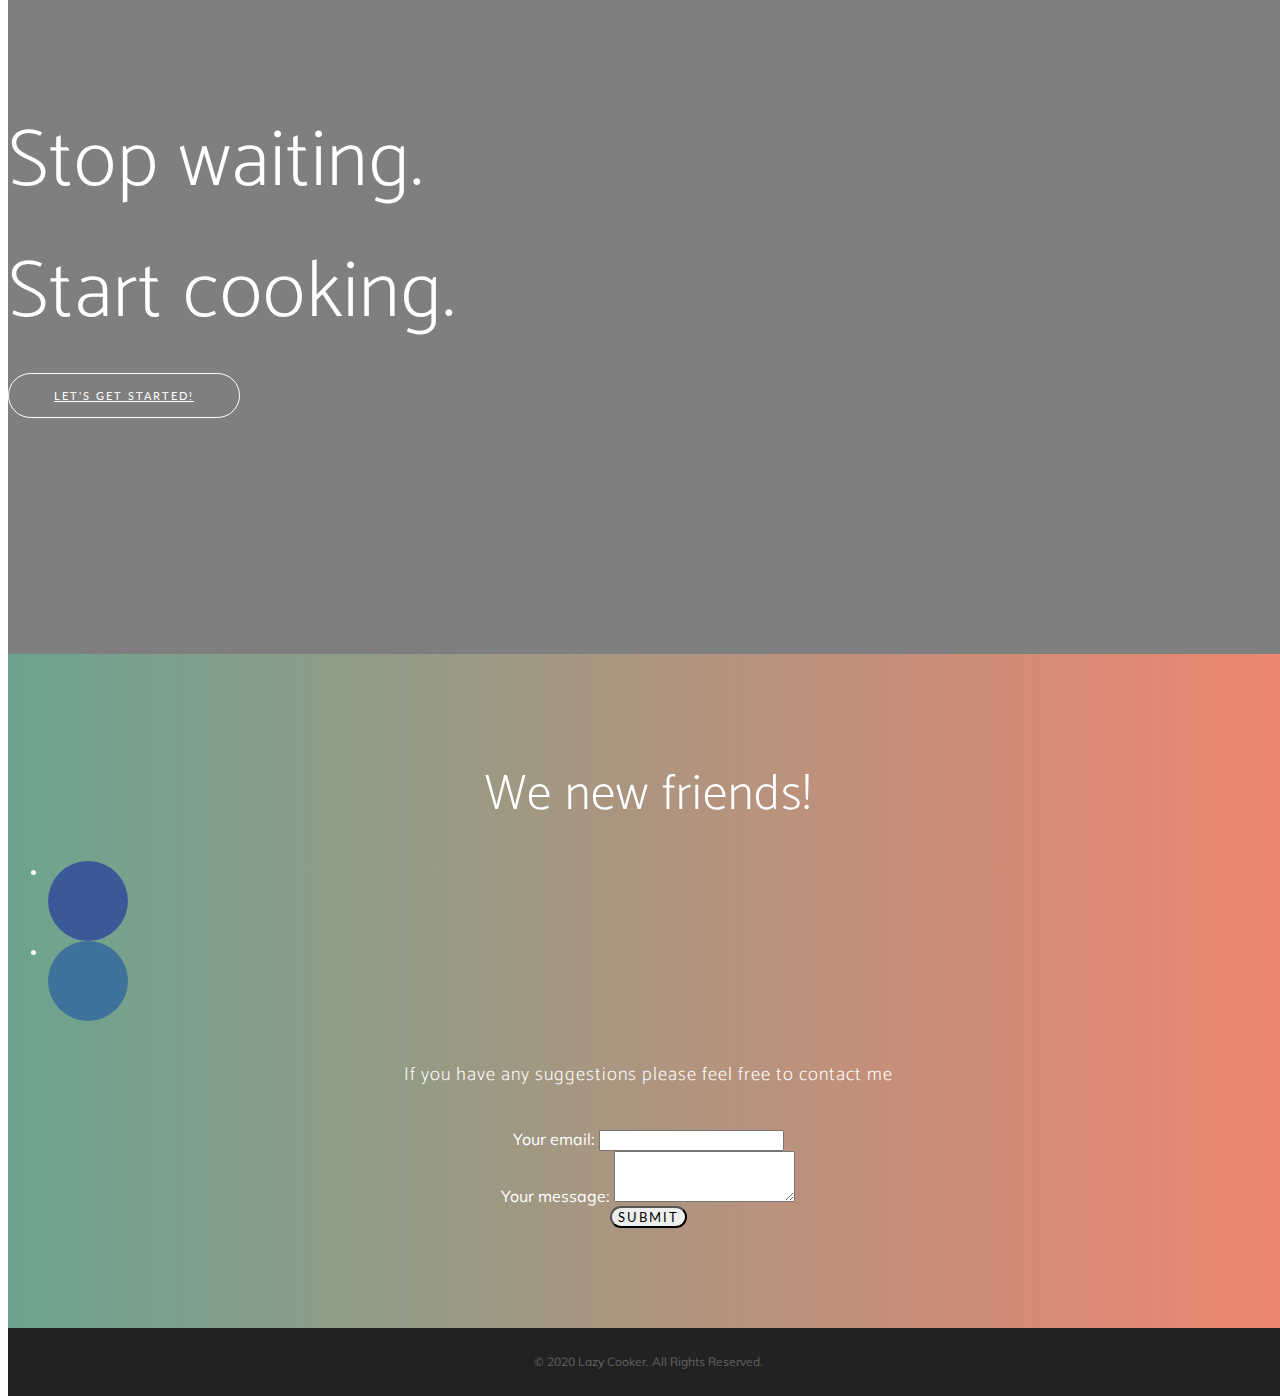
==== commit 73031f74: ":white_check_mark: Updates footer" ====
--- a/index.html
+++ b/index.html
@@ -217,7 +217,7 @@
 
     <footer>
         <div class="container">
-            <p>&copy; 2017 Lazy Cooker. All Rights Reserved.</p>
+            <p>&copy; 2020 Lazy Cooker. All Rights Reserved.</p>
         </div>
     </footer>
 
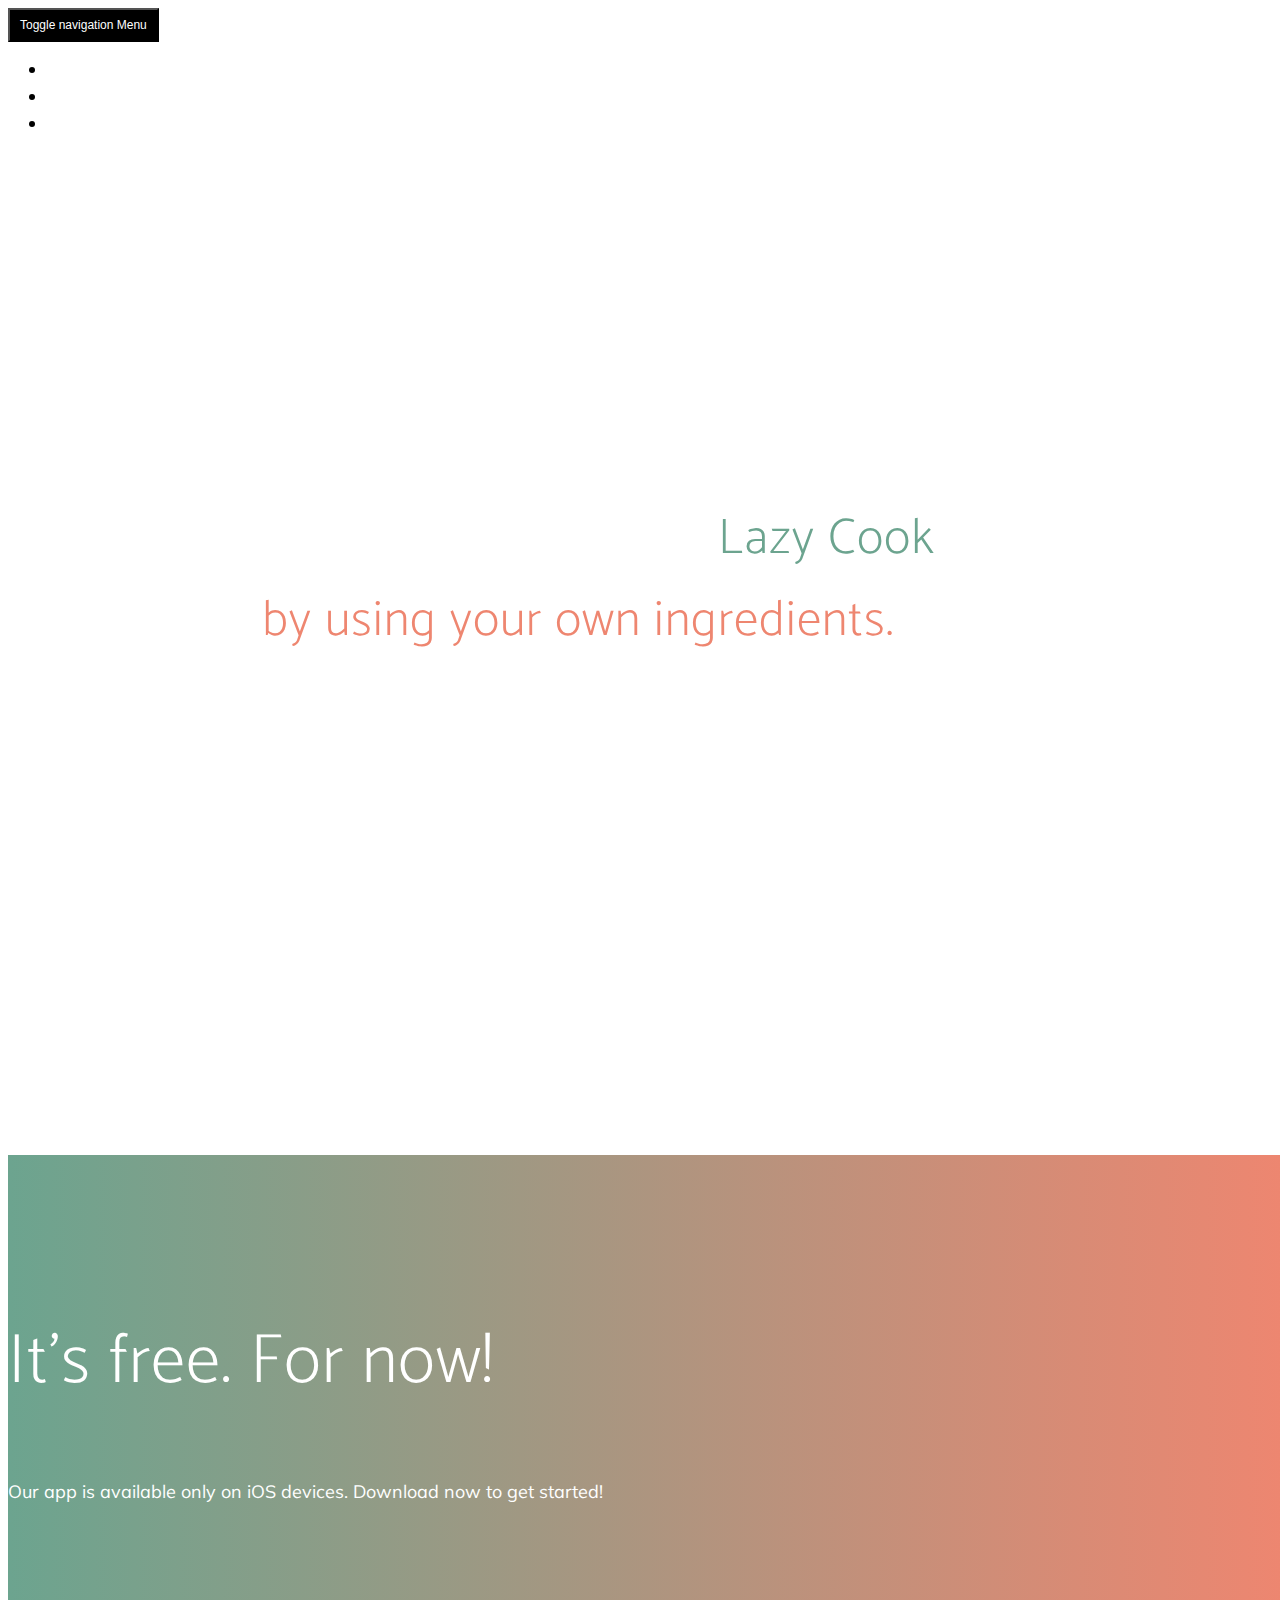
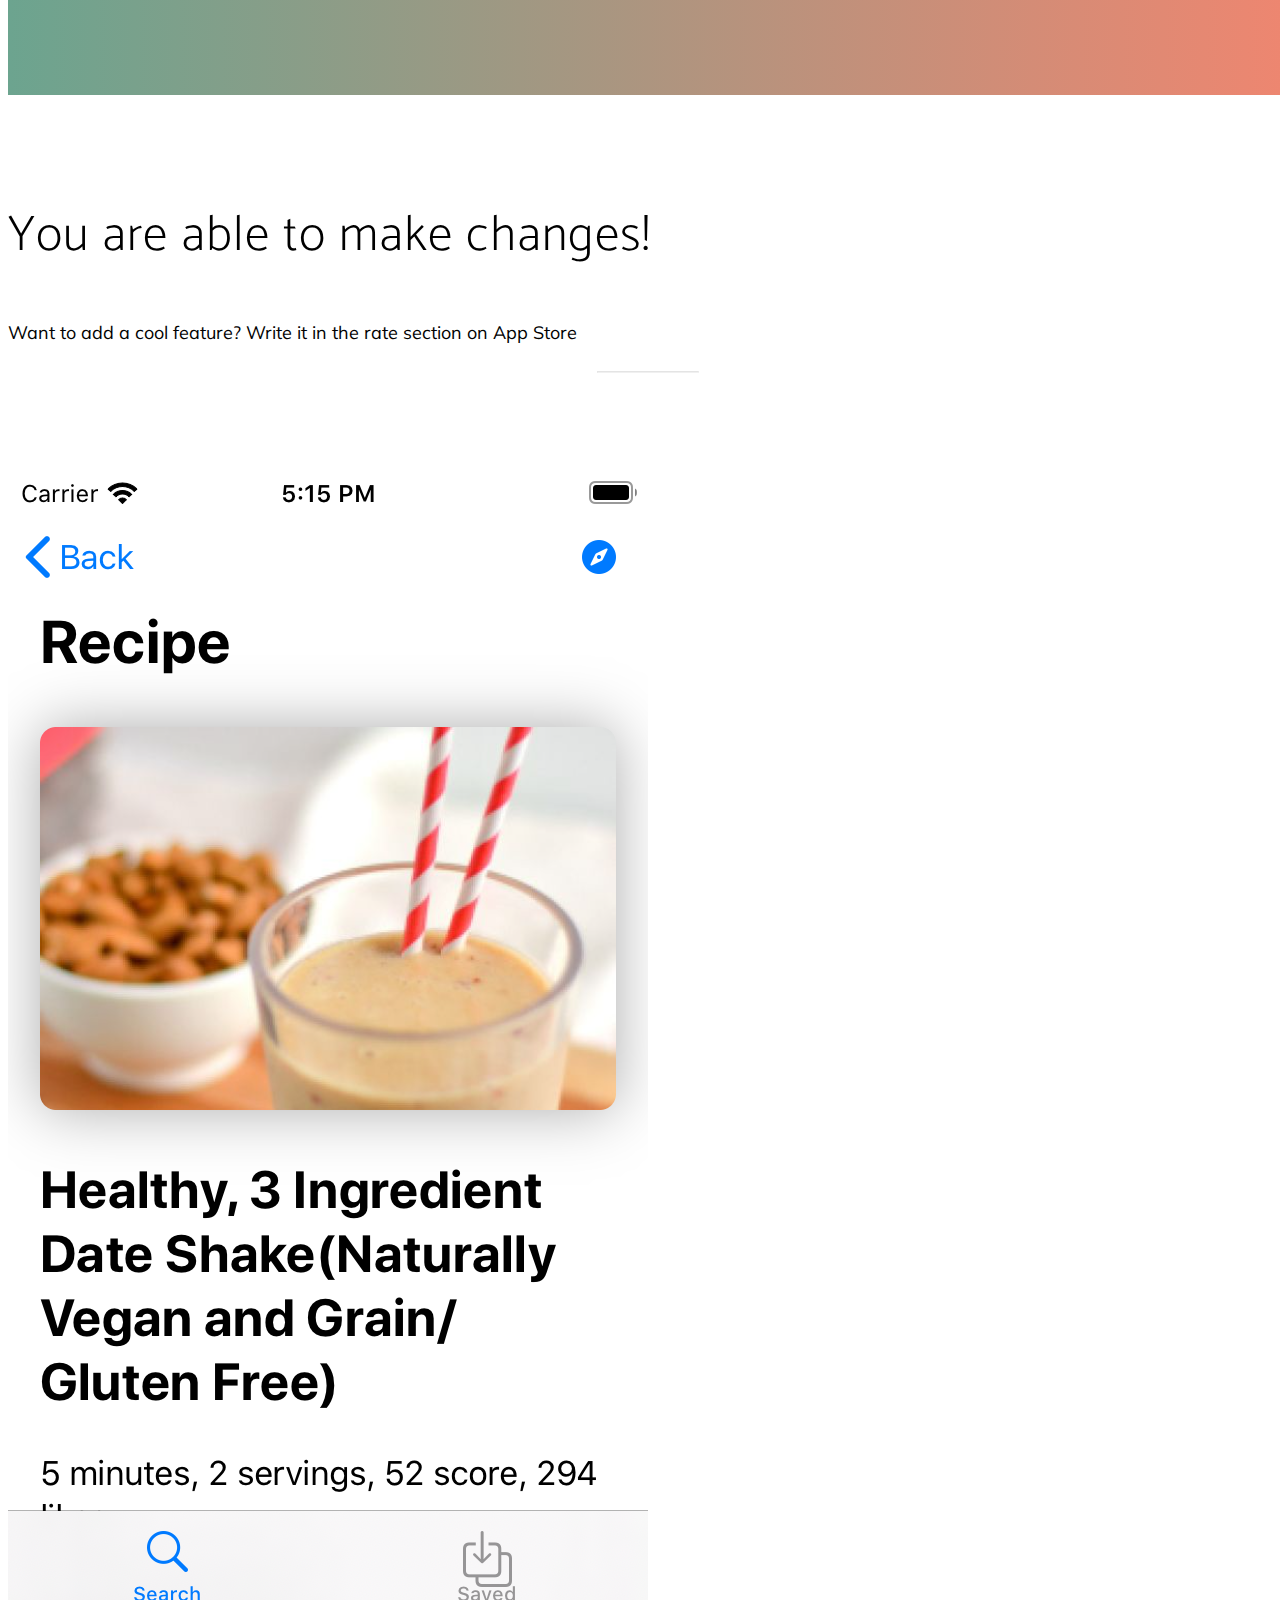
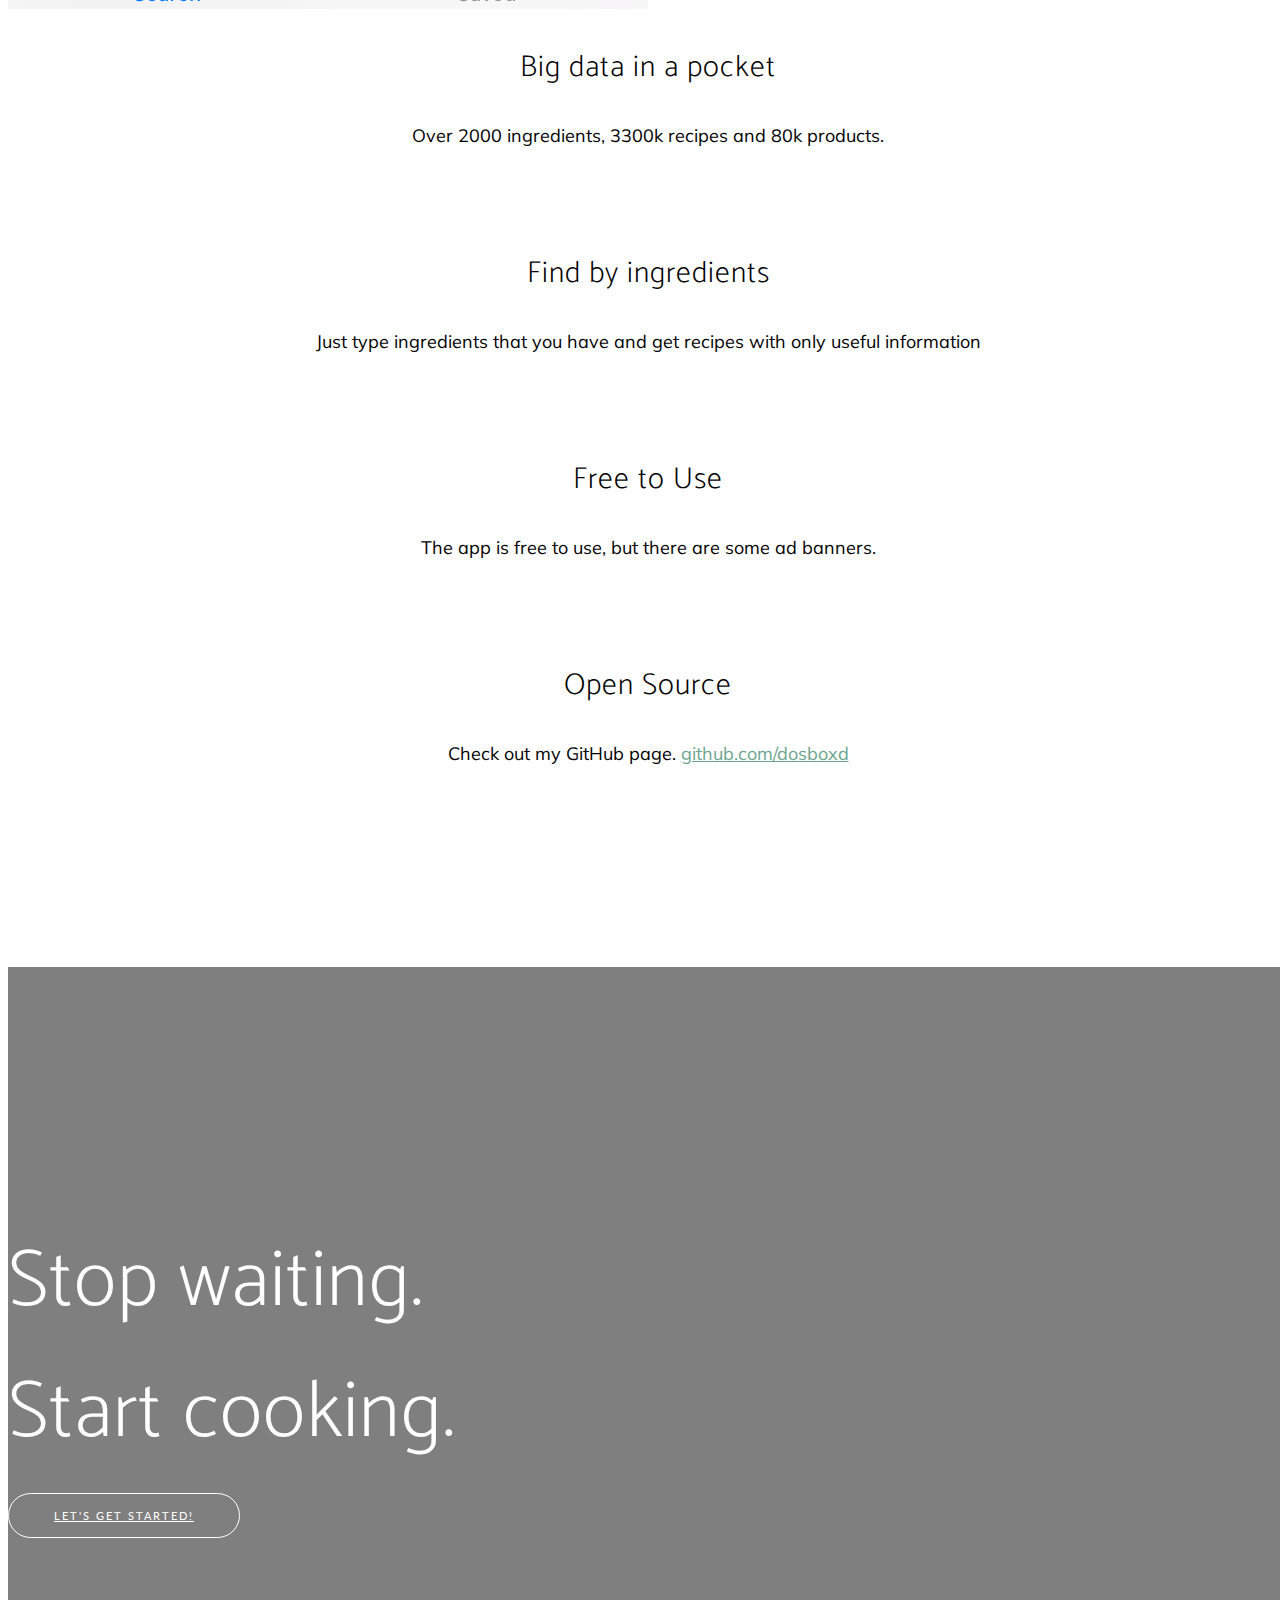
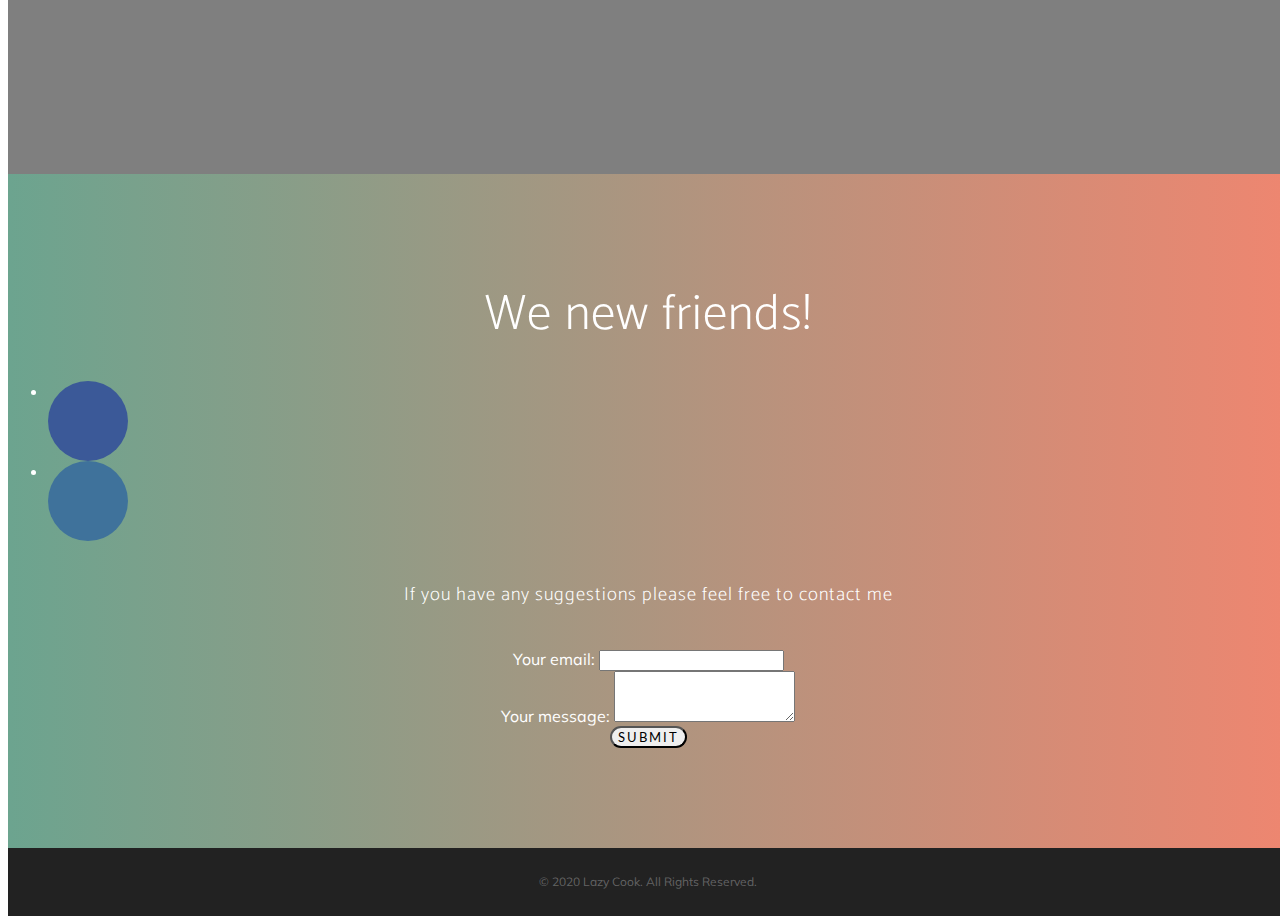
==== commit e89e5714: ":ambulance: Changin name from Lazy Cooker to Lazy Cook" ====
--- a/index.html
+++ b/index.html
@@ -9,7 +9,7 @@
     <meta name="description" content="">
     <meta name="author" content="">
 
-    <title>Lazy Cooker</title>
+    <title>Lazy Cook</title>
 
     <!-- Bootstrap Core CSS -->
     <link href="vendor/bootstrap/css/bootstrap.min.css" rel="stylesheet">
@@ -45,7 +45,7 @@
                 <button type="button" class="navbar-toggle collapsed" data-toggle="collapse" data-target="#bs-example-navbar-collapse-1">
                     <span class="sr-only">Toggle navigation</span> Menu <i class="fa fa-bars"></i>
                 </button>
-                <a class="navbar-brand page-scroll" href="#page-top">Lazy Cooker</a>
+                <a class="navbar-brand page-scroll" href="#page-top">Lazy Cook</a>
             </div>
 
             <!-- Collect the nav links, forms, and other content for toggling -->
@@ -73,7 +73,7 @@
                 <div class="col-sm-7">
                     <div class="header-content">
                         <div class="header-content-inner">
-                            <h1>Experience a new way of cooking. <span class="lazycooker">Lazy Cooker</span> will help you to find recipes <span class="ingredients">by using your own ingredients.</span></h1>
+                            <h1>Experience a new way of cooking. <span class="lazycooker">Lazy Cook</span> will help you to find recipes <span class="ingredients">by using your own ingredients.</span></h1>
                             <a href="#download" class="btn btn-outline btn-xl page-scroll">Try Now for Free!</a>
                         </div>
                     </div>
@@ -217,7 +217,7 @@
 
     <footer>
         <div class="container">
-            <p>&copy; 2020 Lazy Cooker. All Rights Reserved.</p>
+            <p>&copy; 2020 Lazy Cook. All Rights Reserved.</p>
         </div>
     </footer>
 
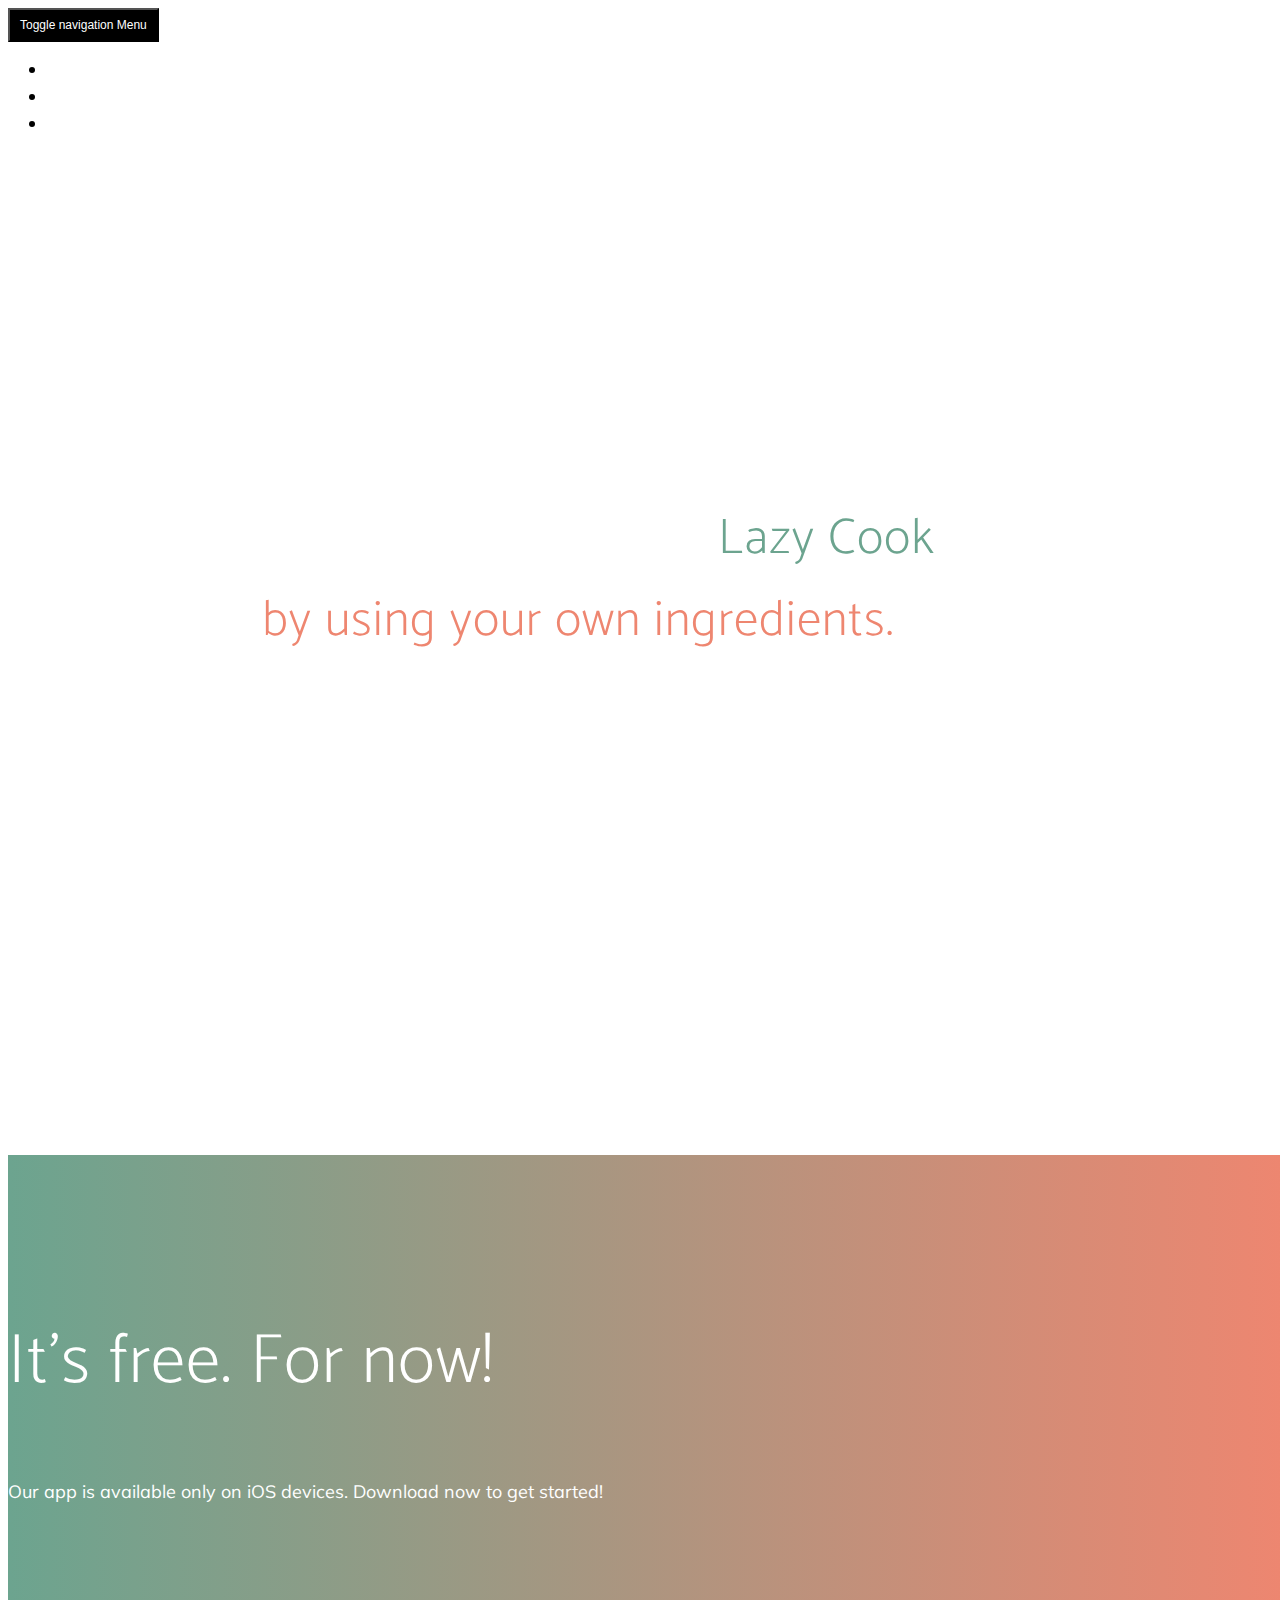
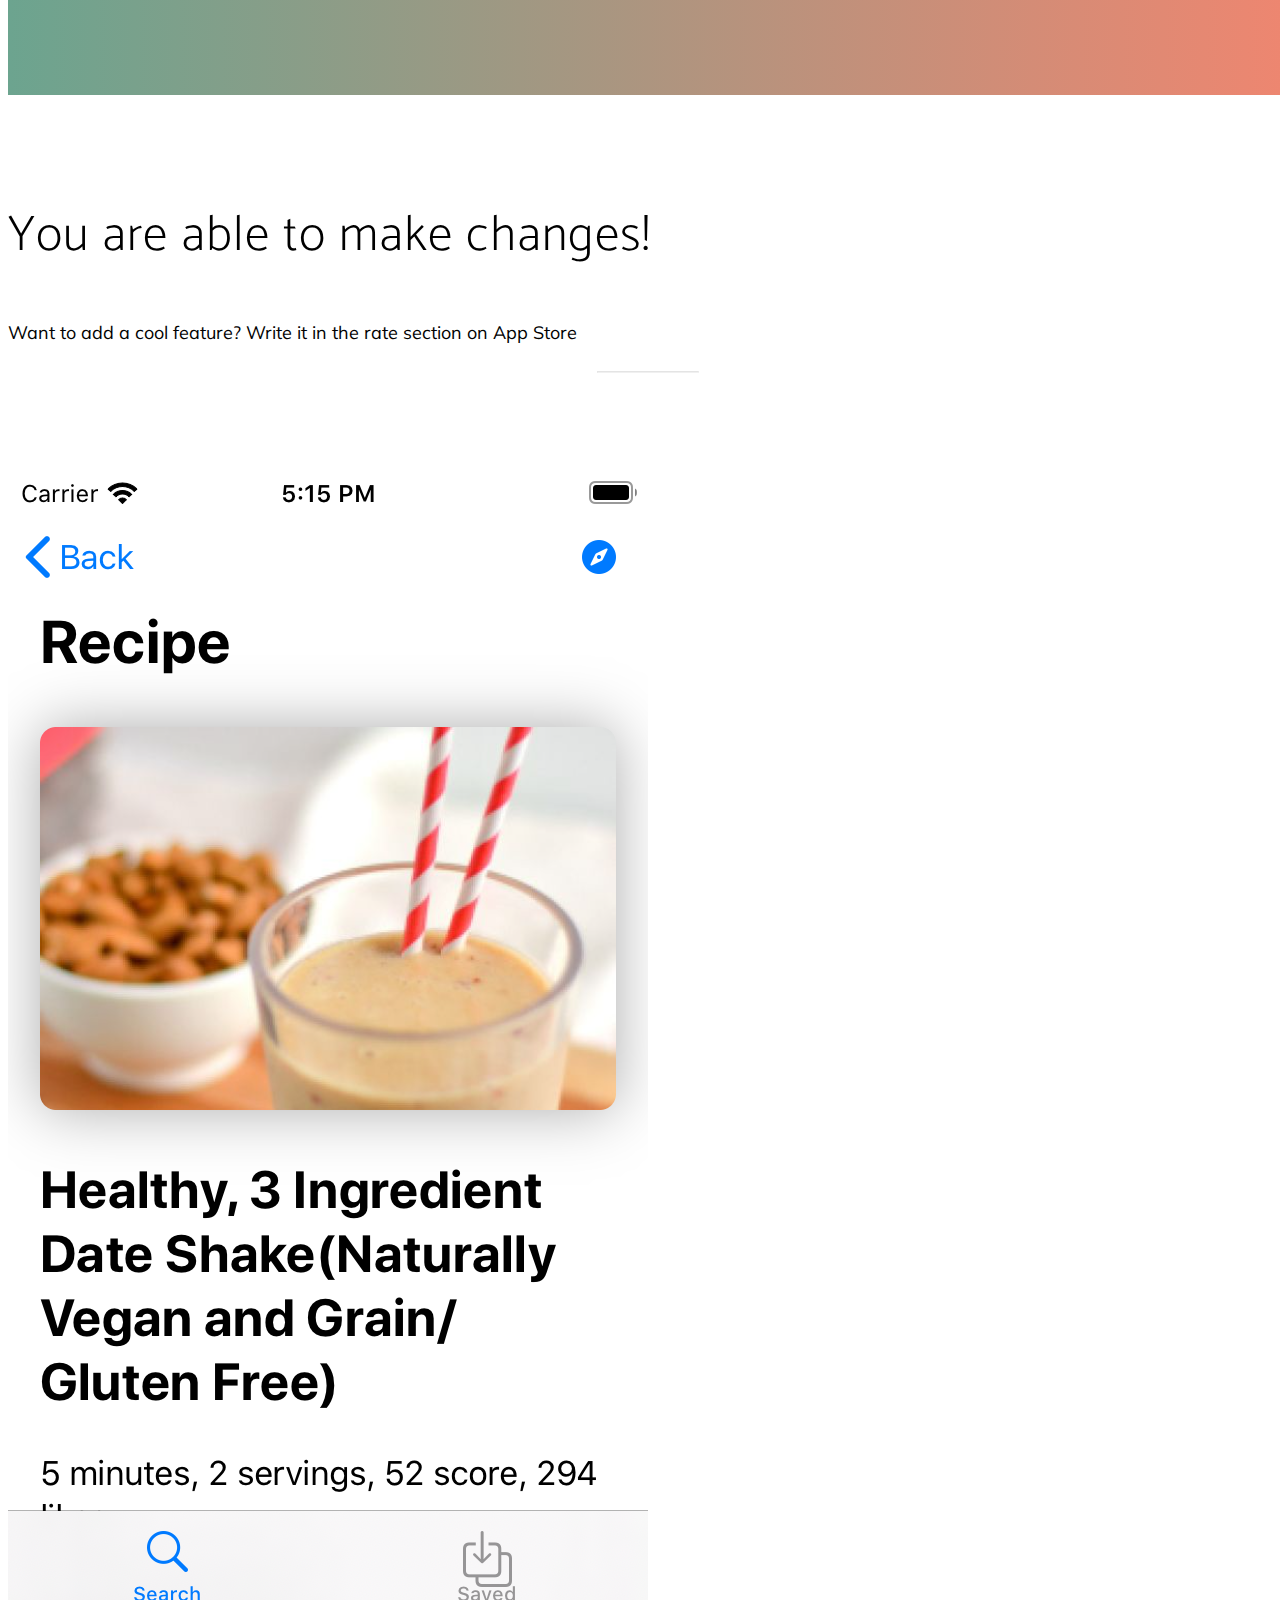
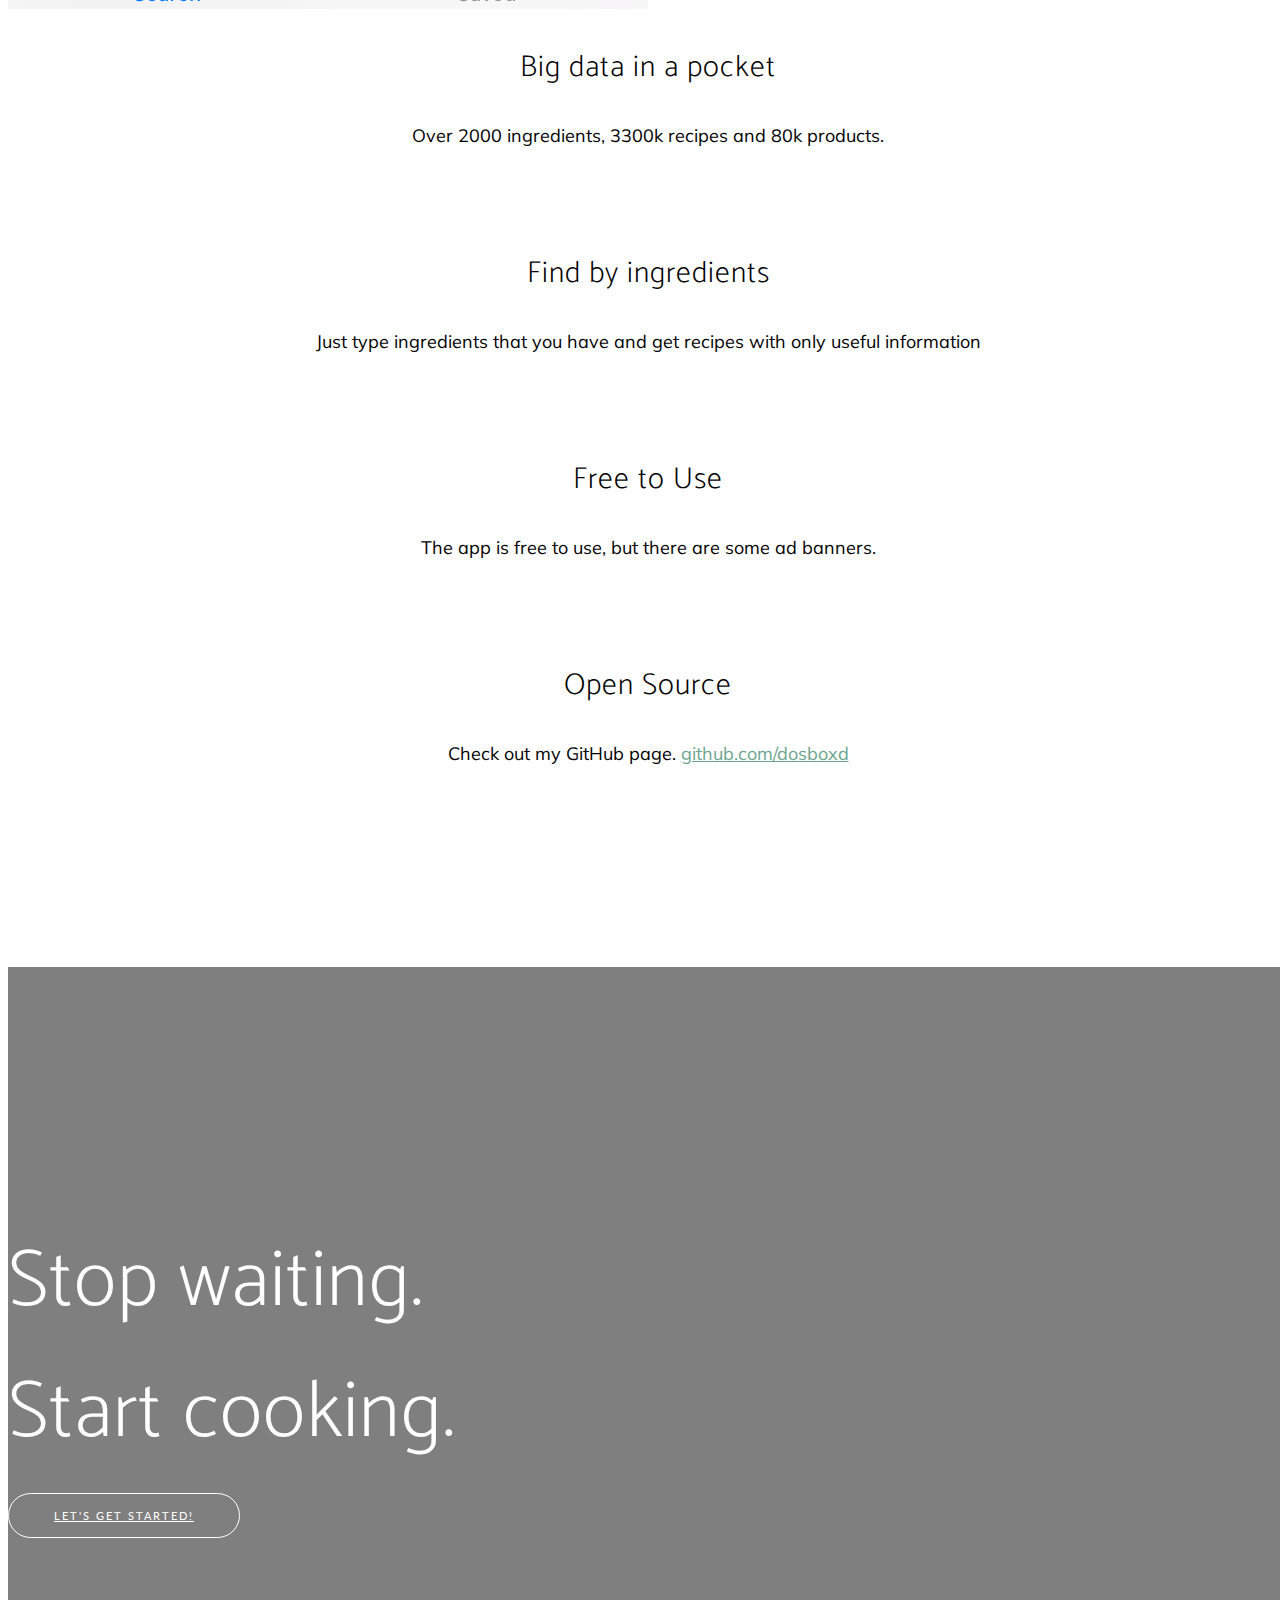
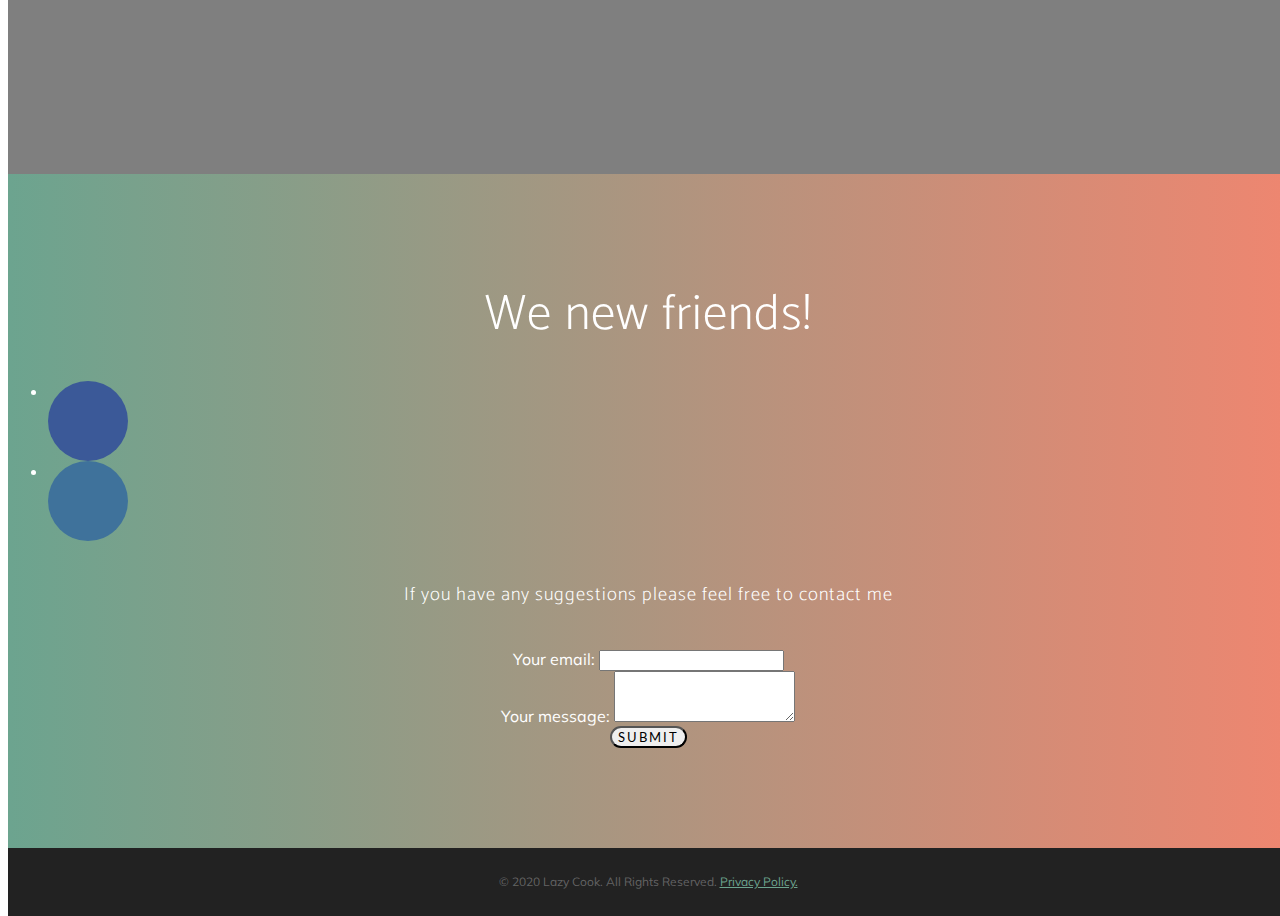
==== commit c7528fe1: ":pencil2: Adds link to privacy policy on the footer" ====
--- a/index.html
+++ b/index.html
@@ -217,7 +217,7 @@
 
     <footer>
         <div class="container">
-            <p>&copy; 2020 Lazy Cook. All Rights Reserved.</p>
+            <p>&copy; 2020 Lazy Cook. All Rights Reserved. <a href="privacy-policy.html">Privacy Policy.</p>
         </div>
     </footer>
 
